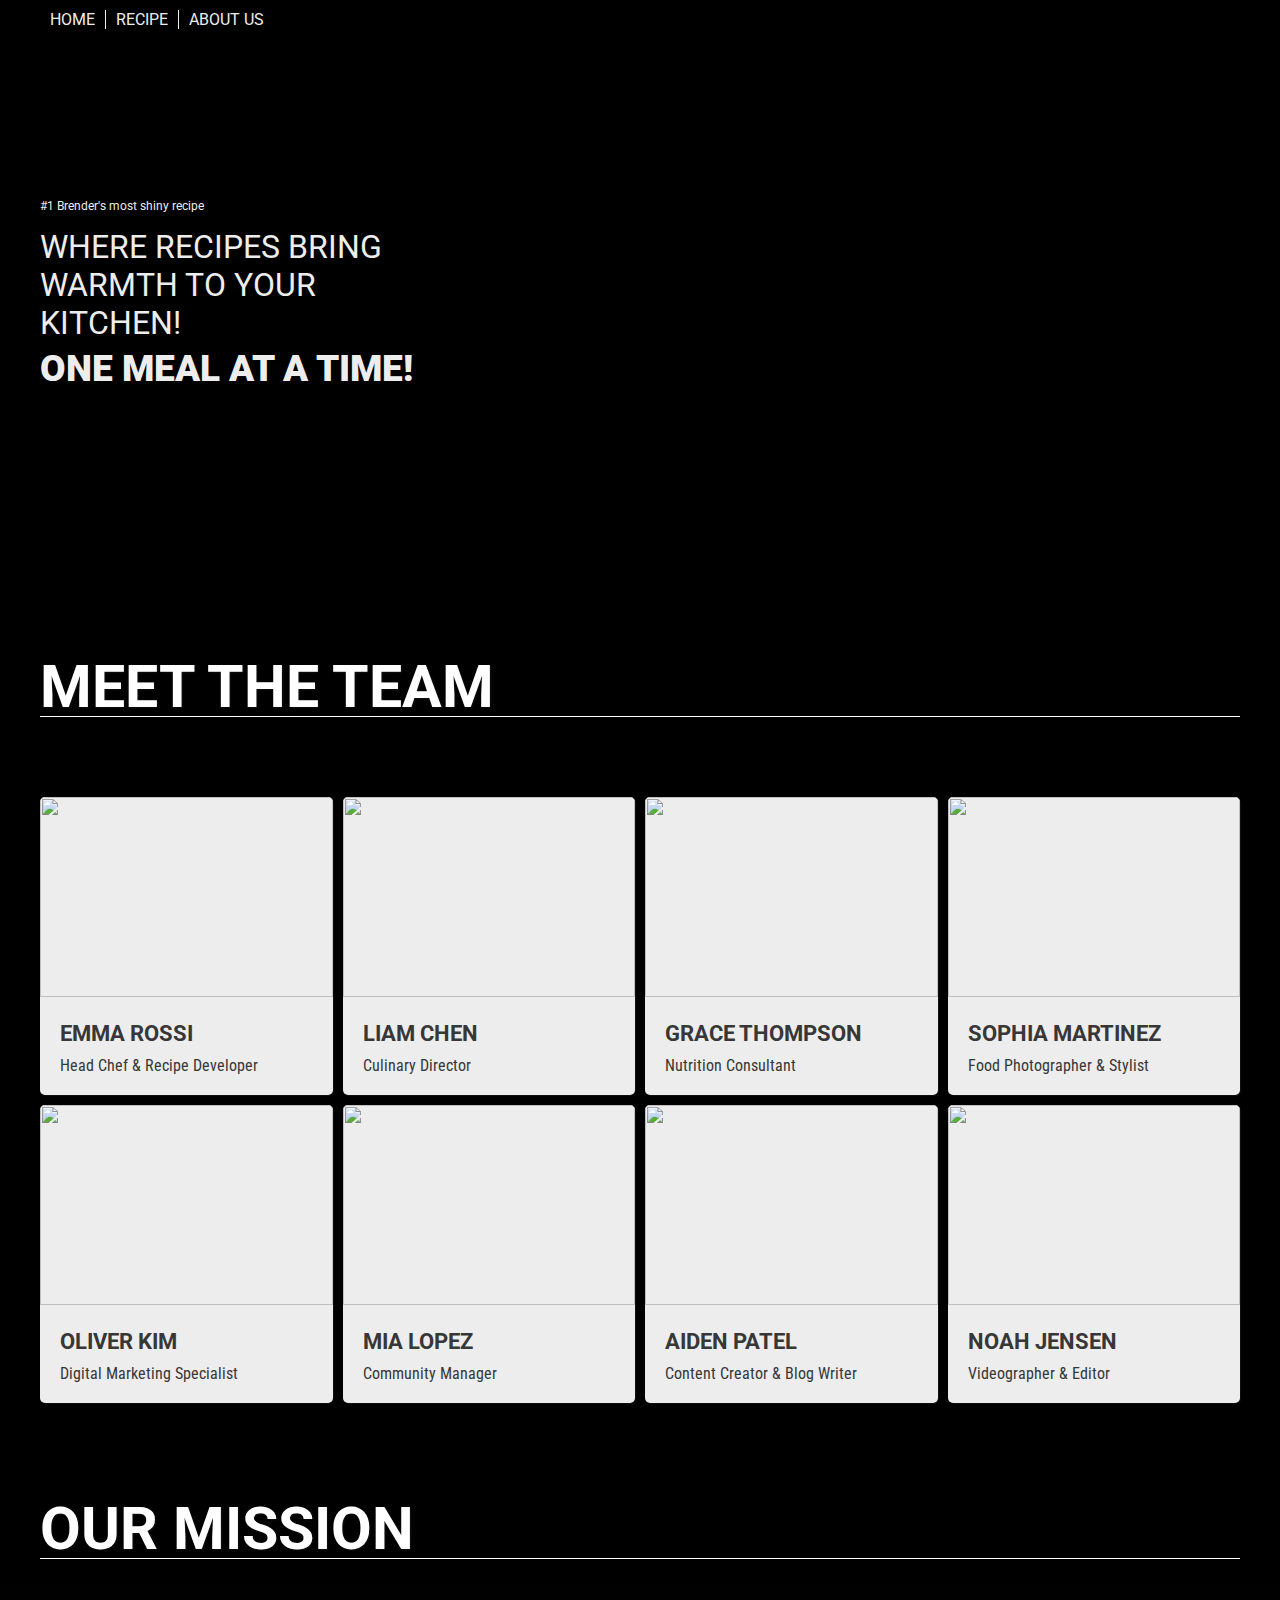
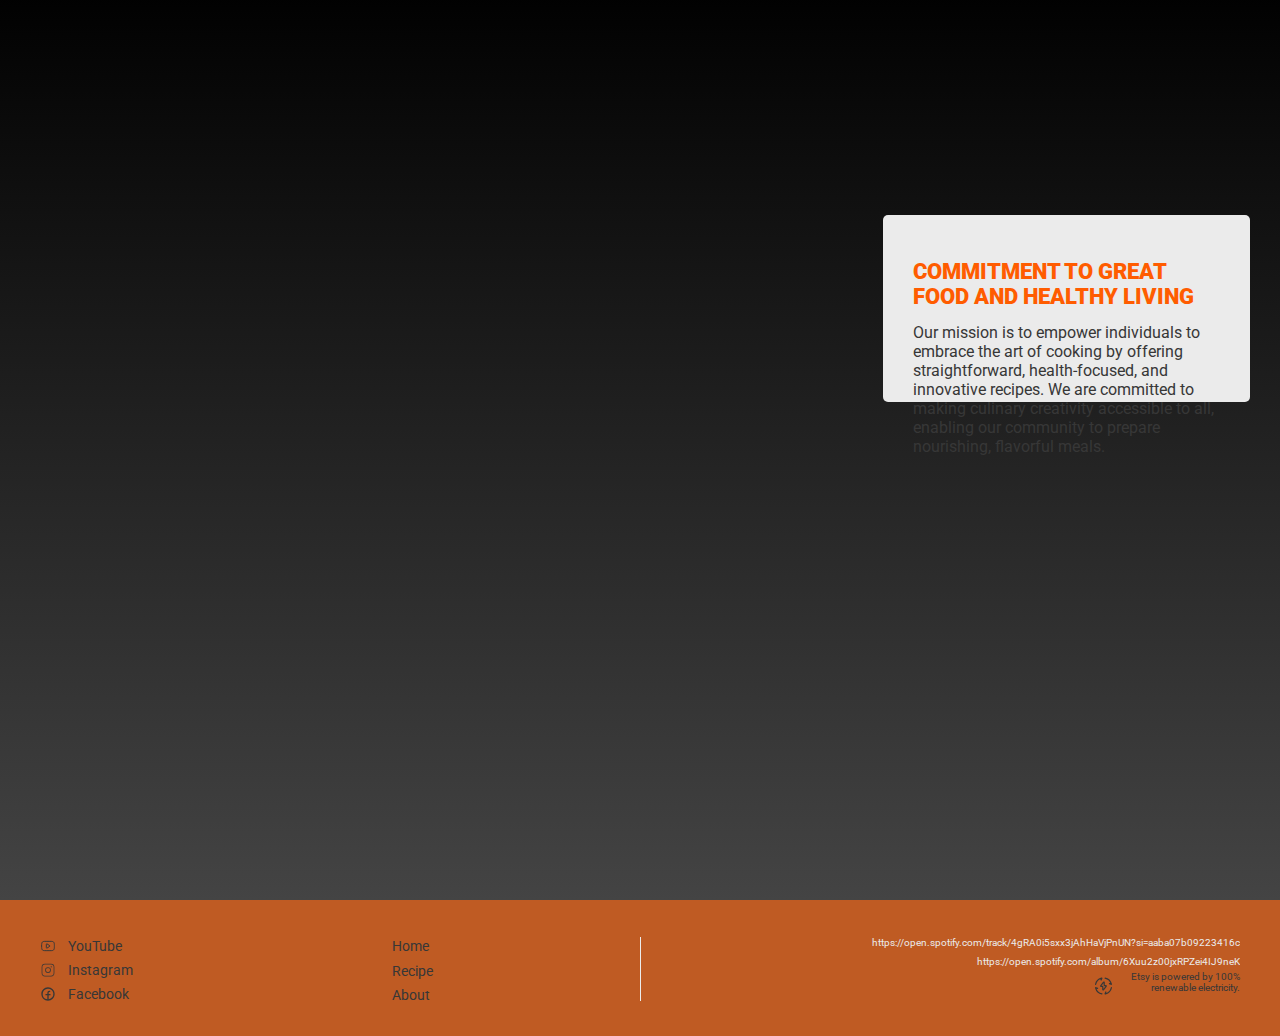
==== about.html @ 4f70f268 "about us recipe - creation and edit" ====
<!DOCTYPE html>
<html lang="en">
<head>
    <meta charset="UTF-8">
    <meta name="viewport" content="width=device-width, initial-scale=1.0">
    <title>Recipe Webpage</title>
    <link rel="stylesheet" href="css/style.css">
    <link rel="stylesheet" href="https://cdnjs.cloudflare.com/ajax/libs/font-awesome/6.6.0/css/all.min.css">
</head>
<body>
    <div class="container">
        
        <nav class="navigation">
            <div class="menu-container">
                <ul>
                    <li>
                        <a href="index.html">Home</a>
                    </li>
                    <li>
                        <a href="recipe.html">Recipe</a>
                    </li>
                    <li>
                        <a href="#">About us</a>
                    </li>
                </ul>
            </div>
        </nav>

        <section class="hero">
            <div class="hero-container">
                <div class="hero-text">
                    <p class="hero-text-smallest">#1 Brender's most shiny recipe</p>
                    <p class="hero-text-medium">Where recipes bring warmth to your kitchen!</p>
                    <p class="hero-text-large">One meal at a time!</p>
                </div>
            </div>
        </section>

        <section class="meet_the_team">
            <div class="meet_the_team_headline">
                <h3>Meet the team</h3>
            </div>

            <div class="meet_the_team_content">
                <div class="meet_the_team_content_block">
                  <div class="meet_the_team_content_block_image">
                    <img src="https://picsum.photos/300/175" alt="">
                  </div>
                  <div class="meet_the_team_content_block_text">
                    <div class="meet_the_team_content_block_text_top">
                        <h4>Emma Rossi</h4>
                        <p>Head Chef & Recipe Developer</p>
                    </div>
                  </div>
                </div>
                <div class="meet_the_team_content_block">
                    <div class="meet_the_team_content_block_image">
                      <img src="https://picsum.photos/300/175" alt="">
                    </div>
                    <div class="meet_the_team_content_block_text">
                      <div class="meet_the_team_content_block_text_top">
                          <h4>Liam Chen</h4>
                          <p>Culinary Director</p>
                      </div>
                    </div>
                </div>
                <div class="meet_the_team_content_block">
                    <div class="meet_the_team_content_block_image">
                      <img src="https://picsum.photos/300/175" alt="">
                    </div>
                    <div class="meet_the_team_content_block_text">
                      <div class="meet_the_team_content_block_text_top">
                          <h4>Grace Thompson</h4>
                          <p>Nutrition Consultant</p>
                      </div>
                    </div>
                </div>
                <div class="meet_the_team_content_block">
                    <div class="meet_the_team_content_block_image">
                      <img src="https://picsum.photos/300/175" alt="">
                    </div>
                    <div class="meet_the_team_content_block_text">
                      <div class="meet_the_team_content_block_text_top">
                          <h4>Sophia Martinez</h4>
                          <p>Food Photographer & Stylist</p>
                      </div>
                    </div>
                </div>
                <div class="meet_the_team_content_block">
                    <div class="meet_the_team_content_block_image">
                      <img src="https://picsum.photos/300/175" alt="">
                    </div>
                    <div class="meet_the_team_content_block_text">
                      <div class="meet_the_team_content_block_text_top">
                          <h4>Oliver Kim</h4>
                          <p>Digital Marketing Specialist</p>
                      </div>
                    </div>
                </div>
                <div class="meet_the_team_content_block">
                    <div class="meet_the_team_content_block_image">
                      <img src="https://picsum.photos/300/175" alt="">
                    </div>
                    <div class="meet_the_team_content_block_text">
                      <div classMia Lopez="meet_the_team_content_block_text_top">
                          <h4>Mia Lopez</h4>
                          <p>Community Manager</p>
                      </div>
                    </div>
                </div>
                <div class="meet_the_team_content_block">
                    <div class="meet_the_team_content_block_image">
                      <img src="https://picsum.photos/300/175" alt="">
                    </div>
                    <div class="meet_the_team_content_block_text">
                      <div class="meet_the_team_content_block_text_top">
                          <h4>Aiden Patel</h4>
                          <p>Content Creator & Blog Writer</p>
                      </div>
                    </div>
                </div>
                <div class="meet_the_team_content_block">
                    <div class="meet_the_team_content_block_image">
                      <img src="https://picsum.photos/300/175" alt="">
                    </div>
                    <div class="meet_the_team_content_block_text">
                      <div class="meet_the_team_content_block_text_top">
                          <h4>Noah Jensen</h4>
                          <p>Videographer & Editor</p>
                      </div>
                    </div>
                </div>
            </div>
        </section>

        <section class="Categories">
            <div class="category_selection_headline">
                <h3>Our mission</h3>
            </div>      
                    
        </section>

        <section class="content_image">
            <div class="content_image_content">
                <div class="content_image_content_block">
                    <div class="content_image_content_block_text">
                        <p class="content_image-text-large">Commitment to Great Food and Healthy Living</p>
                        <p class="content_image-text-smallest">Our mission is to empower individuals to embrace the art of cooking by offering straightforward, health-focused, and innovative recipes. We are committed to making culinary creativity accessible to all, enabling our community to prepare nourishing, flavorful meals.</p>
                    </div>
                </div>
            </div>
        </section> 

        <section class="our_values">
            

        </section>

        <selection class="bottom_area">
            <div class="bottom_area_container">
                <div class="bottom_area_container_block">
                    <div class="bottom_area_container_block_left_area">
                        <div class="bottom_area_container_block_left_area_media">
                            <div class="bottom_area_container_block_left_area_media_block">
                                <div class="bottom_area_container_block_left_area_media_block_icon">
                                    <span class="proicons--youtube"></span>
                                </div>
                                <div class="bottom_area_container_block_left_area_media_block_text">
                                    <p>YouTube</p>
                                </div>
                            </div>
                            <div class="bottom_area_container_block_left_area_media_block">
                                <div class="bottom_area_container_block_left_area_media_block_icon">
                                    <span class="ph--instagram-logo-light"></span>
                                </div>
                                <div class="bottom_area_container_block_left_area_media_block_text">
                                    <p>Instagram</p>
                                </div>
                            </div>
                            <div class="bottom_area_container_block_left_area_media_block">
                                <div class="bottom_area_container_block_left_area_media_block_icon">
                                    <span class="mingcute--facebook-line"></span>
                                </div>
                                <div class="bottom_area_container_block_left_area_media_block_text">
                                    <p>Facebook</p>
                                </div>
                            </div>
                        </div>
                        <div class="bottom_area_container_block_left_area_menu">
                            <div class="bottom_area_container_block_left_area_menu_block">
                                <div class="bottom_area_container_block_left_area_menu_block_text">
                                    <p>Home</p>
                                </div>
                            </div>
                            <div class="bottom_area_container_block_left_area_menu_block">
                                <div class="bottom_area_container_block_left_area_menu_block_text">
                                    <p>Recipe</p>
                                </div>
                            </div>
                            <div class="bottom_area_container_block_left_area_menu_block">
                                <div class="bottom_area_container_block_left_area_menu_block_text">
                                    <p>About</p>
                                </div>
                            </div>
                        </div>
                    </div>
                    <div class="bottom_area_container_block_right_area">
                        <div class="bottom_area_container_block_right_area_top">
                            <p>https://open.spotify.com/track/4gRA0i5sxx3jAhHaVjPnUN?si=aaba07b09223416c</p>
                            <p>https://open.spotify.com/album/6Xuu2z00jxRPZei4IJ9neK</p>
                        </div>
                        <div class="bottom_area_container_block_right_area_bottom">
                            <div class="bottom_area_container_block_right_area_bottom_text">
                                <span class="hugeicons--renewable-energy"></span>
                                <p>Etsy is powered by 100% renewable electricity.</p>
                            </div>
                        </div>
                    </div>
                </div>
            </div>
        </selection>

    </div>
</body>
</html>
---- css/style.css ----
@import url('https://fonts.googleapis.com/css2?family=Roboto:ital,wght@0,100;0,300;0,400;0,500;0,700;0,900;1,100;1,300;1,400;1,500;1,700;1,900&display=swap');
@import url('https://fonts.googleapis.com/css2?family=Roboto+Condensed:ital,wght@0,100..900;1,100..900&display=swap');

:root {

   /* Dimensions */
   --width-full: 100%;
   --width-12col: 1200px;     

   /* Grid Settings */
   --grid-gap: 10px;

   --padding-default: 20px;

   /* Colors */
   --background-color-navigation: #00000088;
   --background-color-light: #ededed;
   --background-color-dark-bg: #111111;
   --primary-color: #bf5b23;
   --color-white: #ffffff;
   --color_dark: #373737;
   --color-light: #ebebeb;


   /* color swatch category */
   --category-seafood: #3E30E2;
   --category-chicken: #249C8E;
   --category-meats: #D09189;
   --category-veg: #298F3F;
   --category-dessert: #9374EB;
   --category-misc: #9A951E;
   --category-pasta: #BF5B23;
}

/* reset CSS */
* {
  margin:0;
  padding:0;
  box-sizing: border-box;
}

/** Global Styles*/
.category-seafood {
  color: var(--category-seafood);
}
.category-veg {
  color: var(--category-veg);
}

.category-pasta{
  color: var(--category-pasta);
}

.category-chicken {
  color: var(--category-chicken);
}

.category-misc {
  color: var(--category-misc);
}

.category-meats {
  color: var(--category-meats);
}

.category-dessert {
  color: var(--category-dessert);
}

body {
  background-color:var(--background-color-dark-bg);
  font-family: "Roboto", sans-serif;
}

.container {
  background: rgb(0,0,0);
  background: linear-gradient(180deg, rgba(0,0,0,1) 60%, rgba(78,78,78,1) 100%);
  width:var(--width-full);
  height:auto;
}

.navigation {
  background-color: var(--background-color-navigation);
  position:relative;
  z-index: 1000;
}

.menu-container {
  width:var(--width-12col);
  margin: 0 auto;
}

.menu-container ul {
  display:flex
}

.menu-container ul li {
  list-style-type: none;
  margin:10px 0 10px 0;
}

.menu-container ul li a {
  color:var(--background-color-light);
  text-decoration: none;
  text-transform: uppercase;
  border-right: 1px solid var(--background-color-light);
  padding: 0 10px 0 10px;
}

.menu-container ul li a:hover {
  color:var(--primary-color);
}

.menu-container ul li:last-child a {
  border-right: none;
}

.hero { /* Parent with 100% width*/
  background-image: url('https://picsum.photos/1920/800');
  width:var(--width-full);
  height:auto;
  min-height:600px;
  background-repeat: no-repeat;
  background-size: cover;
  background-position: center center;
  margin-top:-40px;
  color:var(--background-color-light);
} 

.hero-container {/* child to follow to 12 column */
  display:grid;
  grid-template-columns: repeat(12, 1fr);
  grid-template-rows: auto auto auto;
  width:var(--width-12col);
  gap:var(--grid-gap);
  margin: 0 auto;
} 

.hero-text {
  grid-column: 1 / span 4;
  margin-top:200px;
  grid-row: 1;
}

.hero-text-smallest {
  font-size: 12px;
}

.hero-text-medium {
  font-size: 32px;
  text-transform: uppercase;
  margin-top:15px;
}

.hero-text-large {
  font-size: 37px;
  text-transform: uppercase;
  font-weight: 900;
  margin-top:5px;
  margin-bottom:15px
}

.hero-search {
  grid-column: 2 / span 3;
  margin-top:60px;
  grid-row: 2;
}

.search-input {
  background-color: transparent;
  -webkit-appearance: none;
  outline:none;
  border: 1px solid var(--background-color-light);
  border-radius: 5px;
  padding: 10px 20px 10px 40px;
  color:var(--background-color-light)
}

.search-input::placeholder {
  color:var(--background-color-light);
}

/* Working now, copy this */
.todays_recipe {  
  height: fit-content;
  width:var(--width-full);
  display:grid;
  grid-template-columns: 1fr;
  grid-template-rows: 130px auto;
  gap:var(--grid-gap);
  margin-top: 58px;
}  /* end copy */


.todays_recipes_content_block_image img {
  height: 200px;
  width:100%;
  background-size: cover ;
  background-position: center;
  border-radius: 5px 5px 0 0;
}

.todays_recipes_headline {
  color:var(--color-white);
  height:60px;
  border-bottom: 1px solid var(--color-white);
  text-transform: uppercase;
  font-weight:700;
  margin-top:70px;
  display:flex;
  align-items: center;
  justify-self: flex-start;
  margin: 0 auto;
  width:var(--width-12col);
  font-size: 50px;
  text-shadow: 1px 1px 3px var(--background-color-dark-bg);
}

.todays_recipes_content {
    display:grid;
    grid-template-columns: repeat(4, 1fr);
    gap:var(--grid-gap);
    box-sizing: border-box;
    width:var(--width-12col);
    margin: 0 auto;
}

.todays_recipes_content_block {
    background-color: var(--background-color-light);
    border-radius: 5px;
    box-shadow: 1px 1px 1px var(--background-color-dark-bg);
}

.todays_recipes_content_block_text {
    padding: 20px;
    color:var(--color_dark);
    display:flex;
    flex-direction: column;
    justify-content: space-between;
    flex: 1;
}

.todays_recipes_content_block_text h4 {
    text-transform: uppercase;
    font-size:22px;
    font-weight: 700;
    margin: 0 0 10px 0;
}

.todays_recipes_content_block_text p {
    font-size: 16px;
    font-family: 'Roboto Condensed', sans-serif;
}

.todays_recipes_content_block_bottom_area {
    display: flex;
    justify-content: space-between;
    margin: 20px 0 0 0;
}

.todays_recipes_content_block_bottom_area_left {
    display: flex;
    flex-direction: column;
    justify-content: space-between;
    padding: 0 0 0 10px;
    border-left: 1px solid var(--category-seafood);
    text-transform: uppercase;
}

div[data-category="seafood"] {
  border-left: 1px solid var(--category-seafood);
}

p[data-category="seafood"] {
  color: var(--category-seafood);
}

div[data-category="chicken"] {
  border-left: 1px solid var(--category-chicken);
}

p[data-category="chicken"] {
  color: var(--category-chicken);
}

#cat-test::after {
  content: attr(data-category);
}

div[data-category="dessert"] {
  border-left: 1px solid var(--category-dessert);
}

p[data-category="dessert"] {
  color: var(--category-dessert);
}

div[data-category="meats"] {
  border-left: 1px solid var(--category-meats);
}

p[data-category="meats"] {
  color: var(--category-meats);
}

#chicken-icon {
  color: var(--category-chicken);
}

/*.category-color {
color: var(--category-seafood);*/

/* refactor later end*/

.todays_recipes_content_block_bottom_area_right {}

.todays_recipes_content_block_bottom_area_right button {
    background-color: var(--color_dark);
    border: 1px solid var(--background-color-light);
    padding: 8px 16px;
    border-radius: 5px;
    font-size: 12px;
    font-weight: 700;
    cursor: pointer;
}

.todays_recipes_content_block_bottom_area_right button a {
    color: var(--background-color-light);
    text-decoration: none;
    text-transform: uppercase;
    font-size: 12px;
}

.category_selection_headline {
  color:var(--color-white);
  height:60px;
  border-bottom: 1px solid var(--color-white);
  text-transform: uppercase;
  font-weight:700;
  display:flex;
  align-items: center;
  justify-self: flex-start;
  margin: 0 auto;
  margin-top:96px;
  width:var(--width-12col);
  font-size: 50px;
  text-shadow: 1px 1px 2px var(--background-color-dark-bg);
}


.category_selection_content {
  background-color: var(--background-color-light);
  width: var(--width-12col);
  height: 90px;
  display:flex;
  flex-direction: row;
  padding:15px 30px;
  margin: 0 auto;
  border-radius: 5px;
  margin-top: 26px;
  margin-bottom: 168px;
  justify-content: space-around;
}

.category_selection_content_block {
  width:50px;
  height: 61;
  margin: -10px 10px;
  padding: 0 5px;
  display: flex;
  flex-direction: column;
  align-items: center;
  justify-content: space-evenly;
  text-align: center;
  transform: scale(0.7);
}

.category_selection_content_block_icon {
  width: 37px;
  height: 37px;
  justify-content: center;
  align-content: center;
}

.category_selection_content_block_text {
  font-size: 5px;
  text-transform: uppercase;
  font-family: 'Roboto';
  font-weight: 500;
  vertical-align: center;
}

.ph--leaf-light {
  display: inline-block;
  width: 3em;
  height: 3em;
  --svg: url("data:image/svg+xml,%3Csvg xmlns='http://www.w3.org/2000/svg' viewBox='0 0 256 256'%3E%3Cpath fill='%23000' d='M221.45 40.19a6 6 0 0 0-5.64-5.64C140.43 30.11 80.14 52.71 54.53 95c-17.44 28.79-16.76 62.8 1.79 96.2l-20.56 20.56a6 6 0 1 0 8.48 8.48l20.56-20.56c17.27 9.59 34.7 14.41 51.49 14.41A85.4 85.4 0 0 0 161 201.47c42.29-25.61 64.88-85.9 60.45-161.28m-66.66 151c-24.08 14.58-52.64 14.37-81.13-.39l90.59-90.59a6 6 0 0 0-8.48-8.48l-90.59 90.61c-14.76-28.49-15-57-.39-81.13c22.68-37.43 76.63-57.8 145-54.95c2.8 68.32-17.57 122.28-55 144.95Z'/%3E%3C/svg%3E");
  background-color: currentColor;
  -webkit-mask-image: var(--svg);
  mask-image: var(--svg);
  -webkit-mask-repeat: no-repeat;
  mask-repeat: no-repeat;
  -webkit-mask-size: 100% 100%;
  mask-size: 100% 100%;
  color: var(--category-veg);
}

.ph--fish-simple-light {
  display: inline-block;
  width: 3em;
  height: 3em;
  --svg: url("data:image/svg+xml,%3Csvg xmlns='http://www.w3.org/2000/svg' viewBox='0 0 256 256'%3E%3Cpath fill='%23000' d='M166 76a10 10 0 1 1-10-10a10 10 0 0 1 10 10m42.38 77.9c-14.79 20.44-36.84 34.22-65.53 41c-20.5 4.81-44.58 6-72 3.68q2.43 19 7.07 40.15a6 6 0 0 1-4.58 7.15a6.3 6.3 0 0 1-1.29.14a6 6 0 0 1-5.85-4.72q-5.07-23.13-7.57-44q-20.8-2.51-43.94-7.57a6 6 0 1 1 2.6-11.73q21.14 4.63 40.12 7.07c-2.35-27.36-1.13-51.41 3.69-71.9c6.74-28.68 20.51-50.73 40.9-65.53c47.55-34.44 116.31-18 120-15.81a5.93 5.93 0 0 1 2.11 2.11c2.23 3.69 18.7 72.39-15.74 119.97Zm-17.94 2.69a110.06 110.06 0 0 1-91-91c-25.13 24.7-35.12 65.24-29.87 120.89c55.62 5.23 96.15-4.75 120.86-29.88Zm23.62-114.66c-12.78-2.84-65.42-12.17-103.69 14.52a97.92 97.92 0 0 0 89.16 89.17c26.68-38.25 17.36-90.9 14.53-103.69'/%3E%3C/svg%3E");
  background-color: currentColor;
  -webkit-mask-image: var(--svg);
  mask-image: var(--svg);
  -webkit-mask-repeat: no-repeat;
  mask-repeat: no-repeat;
  -webkit-mask-size: 100% 100%;
  mask-size: 100% 100%;
  color: var(--category-seafood);
}


.streamline--chicken-grilled-stream {
  display: inline-block;
  width: 3em;
  height: 3em;
  --svg: url("data:image/svg+xml,%3Csvg xmlns='http://www.w3.org/2000/svg' viewBox='0 0 14 14'%3E%3Cg fill='none' stroke='%23000' stroke-linecap='round'%3E%3Cpath stroke-linejoin='round' d='M2.243 2.246v1.562m4.563-1.562v1.562M4.525 1.083v1.562'/%3E%3Cpath d='M11.509 4.602a.955.955 0 1 0 1.91 0a.955.955 0 1 0-1.91 0'/%3E%3Cpath stroke-linejoin='round' d='m10.841 8.677l.212.093c1.48.7 1.889 1.606 1.889 2.85v.298a1 1 0 0 1-1 1H1.64c-.327 0-.634-.161-.76-.463c-.277-.669-.599-2.013.238-3.685c1.21-2.416 4.187-2.947 6.094-1.947l.09.046'/%3E%3Cpath d='M10.158 10.006c.928-1.018.976-2.485.108-3.275s-2.323-.605-3.25.413c-.843.925-.96 2.219-.325 3.04q.096.127.217.235'/%3E%3Cpath stroke-linejoin='round' d='M11.806 5.296L10.32 6.781'/%3E%3C/g%3E%3C/svg%3E");
  background-color: currentColor;
  -webkit-mask-image: var(--svg);
  mask-image: var(--svg);
  -webkit-mask-repeat: no-repeat;
  mask-repeat: no-repeat;
  -webkit-mask-size: 100% 100%;
  mask-size: 100% 100%;
  color: var(--category-chicken);
}

.hugeicons--taco-01 {
  display: inline-block;
  width: 3em;
  height: 3em;
  --svg: url("data:image/svg+xml,%3Csvg xmlns='http://www.w3.org/2000/svg' viewBox='0 0 24 24'%3E%3Cg fill='none' stroke='%23000' stroke-linecap='round' stroke-linejoin='round' stroke-width='1.5' color='%23000'%3E%3Cpath d='M12 9c-4.32 0-8.01 2.937-9.466 7.072c-.528 1.498-.791 2.246-.185 3.087C2.954 20 3.943 20 5.92 20h12.16c1.978 0 2.967 0 3.572-.841c.606-.841.343-1.59-.184-3.087C20.01 11.937 16.32 9 12 9'/%3E%3Cpath d='M21.33 15a3.24 3.24 0 0 0-.24-4.222a3.3 3.3 0 0 1-.898-1.975c-.148-1.677-1.566-3.016-3.344-3.144l-.204-.015a4 4 0 0 1-2.153-.812c-1.445-1.11-3.537-1.11-4.981 0a4 4 0 0 1-2.154.812l-.204.015c-1.778.128-3.196 1.467-3.344 3.144a3.3 3.3 0 0 1-.898 1.975A3.24 3.24 0 0 0 2.67 15m13.338-1h-.01m-2.99 2h-.01m5.01 1h-.01'/%3E%3C/g%3E%3C/svg%3E");
  background-color: currentColor;
  -webkit-mask-image: var(--svg);
  mask-image: var(--svg);
  -webkit-mask-repeat: no-repeat;
  mask-repeat: no-repeat;
  -webkit-mask-size: 100% 100%;
  mask-size: 100% 100%;
  color: var(--category-misc);
}

.carbon--noodle-bowl {
  display: inline-block;
  width: 3em;
  height: 3em;
  --svg: url("data:image/svg+xml,%3Csvg xmlns='http://www.w3.org/2000/svg' viewBox='0 0 32 32'%3E%3Cpath fill='%23000' d='m11.414 15l-8-8L2 8.414L8.586 15H2v1a14 14 0 0 0 28 0v-1ZM16 28A12.017 12.017 0 0 1 4.042 17h23.917A12.017 12.017 0 0 1 16 28'/%3E%3Cpath fill='%23000' d='M22 8a5 5 0 0 0-1.57.255A8.02 8.02 0 0 0 14 5a7.94 7.94 0 0 0-4.906 1.68L4.414 2L3 3.414l6.05 6.05l.707-.707A5.96 5.96 0 0 1 14 7a6.02 6.02 0 0 1 4.688 2.264a5 5 0 0 0-.59.61A2.99 2.99 0 0 1 15.754 11H12v2h3.754a4.98 4.98 0 0 0 3.904-1.874A3 3 0 0 1 25 13h2a5.006 5.006 0 0 0-5-5'/%3E%3C/svg%3E");
  background-color: currentColor;
  -webkit-mask-image: var(--svg);
  mask-image: var(--svg);
  -webkit-mask-repeat: no-repeat;
  mask-repeat: no-repeat;
  -webkit-mask-size: 100% 100%;
  mask-size: 100% 100%;
  color: var(--category-pasta);
}

.tabler--meat {
  display: inline-block;
  width: 3em;
  height: 3em;
  --svg: url("data:image/svg+xml,%3Csvg xmlns='http://www.w3.org/2000/svg' viewBox='0 0 24 24'%3E%3Cg fill='none' stroke='%23000' stroke-linecap='round' stroke-linejoin='round' stroke-width='2'%3E%3Cpath d='m13.62 8.382l1.966-1.967A2 2 0 1 1 19 5a2 2 0 1 1-1.413 3.414l-1.82 1.821m-9.863 8.361c2.733 2.734 5.9 4 7.07 2.829c1.172-1.172-.094-4.338-2.828-7.071c-2.733-2.734-5.9-4-7.07-2.829c-1.172 1.172.094 4.338 2.828 7.071M7.5 16l1 1'/%3E%3Cpath d='M12.975 21.425c3.905-3.906 4.855-9.288 2.121-12.021c-2.733-2.734-8.115-1.784-12.02 2.121'/%3E%3C/g%3E%3C/svg%3E");
  background-color: currentColor;
  -webkit-mask-image: var(--svg);
  mask-image: var(--svg);
  -webkit-mask-repeat: no-repeat;
  mask-repeat: no-repeat;
  -webkit-mask-size: 100% 100%;
  mask-size: 100% 100%;
  color: var(--category-meats);
}
.hugeicons--cupcake-02 {
  display: inline-block;
  width: 3em;
  height: 3em;
  --svg: url("data:image/svg+xml,%3Csvg xmlns='http://www.w3.org/2000/svg' viewBox='0 0 24 24'%3E%3Cg fill='none' stroke='%23000' stroke-linecap='round' stroke-linejoin='round' stroke-width='1.5' color='%23000'%3E%3Cpath d='M7.885 9.176A3.98 3.98 0 0 0 5 13m2.885-3.824c1.97-.563 6.142-.925 6.942-3.169M7.885 9.176C7.885 5 12 6 12 2c2.047 0 3.503 2.11 2.827 4.007m0 0c1.627-.14 2.717 1.731 1.858 3.071m0 0c-.274.427-.724.775-1.185 1.041m1.185-1.04C18.642 9.534 19 11.293 19 13'/%3E%3Cpath d='M16 14.949c0-2.599 4-2.599 4 0c0 1.362-.755 2.529-1.342 3.71c-.806 1.626-1.21 2.438-1.935 2.89S15.096 22 13.292 22h-2.584c-1.804 0-2.706 0-3.431-.451c-.725-.452-1.128-1.264-1.935-2.89C4.755 17.478 4 16.311 4 14.949c0-2.599 4-2.599 4 0c0-2.599 4-2.599 4 0c0-2.599 4-2.599 4 0'/%3E%3C/g%3E%3C/svg%3E");
  background-color: currentColor;
  -webkit-mask-image: var(--svg);
  mask-image: var(--svg);
  -webkit-mask-repeat: no-repeat;
  mask-repeat: no-repeat;
  -webkit-mask-size: 100% 100%;
  mask-size: 100% 100%;
  color: var(--category-dessert);
}

.content_image {
  background-image: url("https://picsum.photos/1920/800");
  display:grid;
  grid-template-columns: repeat(12, 1fr);
  grid-template-rows: auto auto auto;
  background-repeat: no-repeat;
  background-size: cover;
  background-position: center center;
  color:var(--background-color-light);
  gap:var(--grid-gap);
  margin-top: 70px;
  width:var(--width-full);
  height:auto;
  min-height:700px;
  margin:auto;
  clip-path: polygon(0 0, 100% 17%, 100% 100%, 0 100%);
}

.content_image_content{
  display:grid;
  position: inherit;
  width:var(--width-12col);
  margin: 0 auto;
  justify-content: end;
  align-content: center;
  grid-column-start:6;
  grid-row-start: 2;
}

.content_image_content_block {/* child to follow to 12 column */
  background-color: var(--color-light);
  border-radius: 5px;
  width:367px;
  height:187px;
  padding: 30px 30px;
} 

.content_image_content_block_text {
  align-items: space-between;
}

.content_image-text-medium {
  font-size: 16px;
  font-family: 'Roboto';
  font-weight: 500;
  margin-bottom: 14px;
  color:var(--color_dark);
  border-left:  2.5px solid var(--primary-color);
  justify-content: space-between;
  padding: 0 0 0 10px;
}

.content_image-text-large {
  font-size: 22px;
  font-family: 'Roboto';
  text-transform: uppercase;
  color: #ff5c00;
  font-weight: 900;
  margin: 14px 0;
}

.content_image-text-smallest {
  font-size: 16px;
  font-family: 'Roboto';
  font-weight: normal;
  margin-top: 14px;
  color: var(--color_dark);
}


.content_area_headline {
  color:var(--color-white);
  height:60px;
  border-bottom: 1px solid var(--color-white);
  text-transform: uppercase;
  font-weight:700;
  display:flex;
  align-items: center;
  justify-self: flex-start;
  margin: 0 auto;
  margin-top:96px;
  width:var(--width-12col);
  font-size: 50px;
  text-shadow: 1px 1px 2px var(--background-color-dark-bg);
}

.content_area_container {
  width: var(--width-12col);
  height: 1140px;
  color: var(--background-color-light);
  margin-top: 28px;
  display:grid;
  gap:var(--grid-gap);
  box-sizing: border-box;
  margin: 0 auto;
}

.content_area_container_block {
  display: flex;
  flex-wrap: wrap;
  margin-top: 28px;
}

.content_area_container_block_left_area {
  background-color: var(--color-light);
  width:50%;
  height:380px;
  padding: 30px 30px;
}

.content_image_content_block_left_area_text {
  width: 281px;
  height: 127px;
  margin: 49px 18px 45px 93px;
}

.content_image_content_block_left_area_button {
  background-color: var(--background-color-dark-bg);
  width: 179px;
  height: 40px;
  border-radius: 5px;
  font-size: 18px;
  font-weight: 100;
  cursor: pointer;
  display:grid;
  justify-content: center;
  align-content: center;
  margin: 45px 287px 89px 94px;
}

.content_image_content_block_left_area_button a {
  background-color: var(--background-color-dark-bg);
  color: var(--color-light);
  text-transform: uppercase;
  font-size: 18px;
  text-decoration: none;
}

.content_image_content_block_left_area_button button {
  background-color: transparent;
  border: none;
}

.content_area_container_block_right_area {
  background-color: var(--color-light);
  width:50%;
  height:380px;
}

.content_area_container_block_right_area img {
  width: 100%;
  height: 100%;
}

.bottom_area_container {
  width: var(--width-full);
  background-color: var(--primary-color);
  margin-top: 241px;
  height: 136px;
}

.bottom_area_container_block {
  width: var(--width-12col);
  color: var(--primary-color);
  display: flex;
  margin: 0 auto;
}

/* footer icons*/
.proicons--youtube {
  display: inline-block;
  width: 1em;
  height: 1em;
  --svg: url("data:image/svg+xml,%3Csvg xmlns='http://www.w3.org/2000/svg' viewBox='0 0 24 24'%3E%3Cg fill='none' stroke='%23000' stroke-linejoin='round' stroke-width='1.5'%3E%3Cpath stroke-linecap='round' d='M2.45 11.419c0-3.017.3-4.526 1.237-5.463s2.446-.937 5.463-.937h5.7c3.017 0 4.525 0 5.463.937s1.237 2.446 1.237 5.463v1.162c0 3.017-.3 4.526-1.237 5.463s-2.446.937-5.463.937h-5.7c-3.017 0-4.526 0-5.463-.937S2.45 15.598 2.45 12.581z'/%3E%3Cpath d='m14.686 11.491l-4.268-2.667a.6.6 0 0 0-.918.509v5.335a.6.6 0 0 0 .918.508l4.268-2.667a.6.6 0 0 0 0-1.018Z'/%3E%3C/g%3E%3C/svg%3E");
  background-color: currentColor;
  -webkit-mask-image: var(--svg);
  mask-image: var(--svg);
  -webkit-mask-repeat: no-repeat;
  mask-repeat: no-repeat;
  -webkit-mask-size: 100% 100%;
  mask-size: 100% 100%;
}

.ph--instagram-logo-light {
  display: inline-block;
  width: 1em;
  height: 1em;
  --svg: url("data:image/svg+xml,%3Csvg xmlns='http://www.w3.org/2000/svg' viewBox='0 0 256 256'%3E%3Cpath fill='%23000' d='M128 82a46 46 0 1 0 46 46a46.06 46.06 0 0 0-46-46m0 80a34 34 0 1 1 34-34a34 34 0 0 1-34 34m48-136H80a54.06 54.06 0 0 0-54 54v96a54.06 54.06 0 0 0 54 54h96a54.06 54.06 0 0 0 54-54V80a54.06 54.06 0 0 0-54-54m42 150a42 42 0 0 1-42 42H80a42 42 0 0 1-42-42V80a42 42 0 0 1 42-42h96a42 42 0 0 1 42 42ZM190 76a10 10 0 1 1-10-10a10 10 0 0 1 10 10'/%3E%3C/svg%3E");
  background-color: currentColor;
  -webkit-mask-image: var(--svg);
  mask-image: var(--svg);
  -webkit-mask-repeat: no-repeat;
  mask-repeat: no-repeat;
  -webkit-mask-size: 100% 100%;
  mask-size: 100% 100%;
}

.mingcute--facebook-line {
  display: inline-block;
  width: 1em;
  height: 1em;
  --svg: url("data:image/svg+xml,%3Csvg xmlns='http://www.w3.org/2000/svg' viewBox='0 0 24 24'%3E%3Cg fill='none' fill-rule='evenodd'%3E%3Cpath d='m12.593 23.258l-.011.002l-.071.035l-.02.004l-.014-.004l-.071-.035q-.016-.005-.024.005l-.004.01l-.017.428l.005.02l.01.013l.104.074l.015.004l.012-.004l.104-.074l.012-.016l.004-.017l-.017-.427q-.004-.016-.017-.018m.265-.113l-.013.002l-.185.093l-.01.01l-.003.011l.018.43l.005.012l.008.007l.201.093q.019.005.029-.008l.004-.014l-.034-.614q-.005-.018-.02-.022m-.715.002a.02.02 0 0 0-.027.006l-.006.014l-.034.614q.001.018.017.024l.015-.002l.201-.093l.01-.008l.004-.011l.017-.43l-.003-.012l-.01-.01z'/%3E%3Cpath fill='%23000' d='M4 12a8 8 0 1 1 9 7.938V14h2a1 1 0 1 0 0-2h-2v-2a1 1 0 0 1 1-1h.5a1 1 0 1 0 0-2H14a3 3 0 0 0-3 3v2H9a1 1 0 1 0 0 2h2v5.938A8 8 0 0 1 4 12m8 10c5.523 0 10-4.477 10-10S17.523 2 12 2S2 6.477 2 12s4.477 10 10 10'/%3E%3C/g%3E%3C/svg%3E");
  background-color: currentColor;
  -webkit-mask-image: var(--svg);
  mask-image: var(--svg);
  -webkit-mask-repeat: no-repeat;
  mask-repeat: no-repeat;
  -webkit-mask-size: 100% 100%;
  mask-size: 100% 100%;
}
/*footer icons - end*/

.bottom_area_container_block_left_area {
  width: 50%;
  display: flex;
  justify-content: flex-start;
  align-content: flex-start;
}

.bottom_area_container_block_left_area_media{
  width: 72px;
  height: 93px;
  background-color: var(--primary-color);
  display: flex;
  flex-direction: column;
  flex-wrap: wrap;
  margin-top: 38px;
  justify-content: flex-start;
}


.bottom_area_container_block_left_area_media_block {
  display: flex;
  flex-direction: row;
}

.bottom_area_container_block_left_area_media_block_icon {
  width: 24px;
  height: 24px;
  color: var(--color_dark);
  margin-right: 3.5px;
}

.bottom_area_container_block_left_area_media_block_text {
  font-size: 14px;
  color: var(--color_dark);
}

.bottom_area_container_block_left_area_menu {
  width: 51px;
  height: 65px;
  margin-left: 280px;
  background-color: var(--primary-color);
  display: flex;
  flex-direction: row;
  flex-wrap: wrap;
  margin-top: 38px;
  align-content: space-between;
  justify-items: space-between;
}

.bottom_area_container_block_left_area_menu_block {
  font-size: 14px;
  color: var(--color_dark);
}

.bottom_area_container_block_right_area {
  width: 50%;
  display: flex;
  flex-direction: row;
  flex-wrap: wrap;
  justify-content: flex-end;
  align-content: flex-end;
  align-content: space-between;
  margin-top: 37px;
  margin-bottom: 30px;
  border-left: 1px solid var(--color-light);
}

.bottom_area_container_block_right_area_top {
  height: 30px;
  width: 460px;
  font-size: 10px;
  color: var(--color-light);
  display: flex;
  flex-direction: row;
  flex-wrap: wrap;
  justify-content: flex-end;
  background-color: var(--primary-color);
  white-space: nowrap;
  overflow: hidden;
  text-overflow: ellipsis;
  align-content: space-between;
}

.bottom_area_container_block_right_area_bottom {
  height: 24px;
  width: 146px;
  display: flex;
  flex-direction: row;
  flex-wrap: wrap;
  justify-content: flex-end;
  align-content: flex-end;
  background-color: var(--primary-color);
}

.bottom_area_container_block_right_area_bottom_text {
  font-size: 10px;
  color: var(--color_dark);
  display: flex;
  flex-direction: row;
  justify-content: flex-end;
  align-content: flex-end;
  text-align: right;
}

.hugeicons--renewable-energy {
  display: inline-block;
  width: 3em;
  height: 3em;
  --svg: url("data:image/svg+xml,%3Csvg xmlns='http://www.w3.org/2000/svg' viewBox='0 0 24 24'%3E%3Cpath fill='none' stroke='%23000' stroke-linecap='round' stroke-linejoin='round' stroke-width='1.5' d='M2 10c.78-3.816 3.67-6.87 7.406-7.91c.314-.087.47-.131.555-.038c.085.094.022.248-.102.558L9 4.5M14 2c3.816.78 6.87 3.67 7.91 7.406c.087.314.131.47.038.555c-.094.085-.248.022-.558-.102L19.5 9m2.5 5c-.78 3.816-3.67 6.87-7.406 7.91c-.314.087-.47.131-.555.038c-.085-.094-.022-.248.102-.558L15 19.5M10 22c-3.816-.78-6.87-3.67-7.91-7.406c-.087-.314-.131-.47-.038-.555c.094-.085.248-.022.558.102L4.5 15m4.113-3.335l3.499-4.492c.274-.351.787-.132.787.336v3.476c0 .28.2.508.449.508h1.702c.386 0 .592.514.337.842l-3.499 4.492c-.274.351-.787.132-.787-.336v-3.476c0-.28-.2-.508-.449-.508H8.95c-.386 0-.593-.514-.337-.842' color='%23000'/%3E%3C/svg%3E");
  background-color: currentColor;
  -webkit-mask-image: var(--svg);
  mask-image: var(--svg);
  -webkit-mask-repeat: no-repeat;
  mask-repeat: no-repeat;
  -webkit-mask-size: 100% 100%;
  mask-size: 100% 100%;
}




/* Recipe_page */
.color-primary {
  color:var(--primary-color);
}

.recipe_details {
  display:grid;
  grid-template-columns: repeat(12, 1fr);
  grid-template-rows: auto;
  gap:var(--grid-gap);
  width:var(--width-12col);
  margin: 0 auto;
  padding:100px 0 0 0;
}

.recipe_details_left {
  grid-column: 1 / span 6;
}


.recipe-hero-container {/* child to follow to 12 column */
  display:grid;
  grid-template-columns: repeat(12, 1fr);
  grid-template-rows: auto auto auto;
  width:var(--width-12col);
  gap:var(--grid-gap);
  margin: 0 auto;
} 

.recipe-hero-text {
  grid-column: 1 / span 4;
  margin-top:0px;
  grid-row: 1;
  color: var(--background-color-light);
}

.recipe-hero-text-smallest {
  font-size: 12px;
}

.recipe-hero-text-medium {
  font-size: 32px;
  text-transform: uppercase;
  margin-top:15px;
}

.recipe-hero-text-large {
  font-size: 37px;
  text-transform: uppercase;
  font-weight: 900;
  margin-top:5px;
  margin-bottom:15px
}


/* START HERE */
/* PART I - Three icon+info */
.recipe_details_ingredient_block_info_three {
  display: grid;
  grid-template-columns: repeat(3, 1fr);
  gap: var(--grid-gap);
  margin: 30px 0 0 0;
  color: var(--background-color-light);
}

.recipe_details_ingredient_block_info_three_item {
  display: flex;
  padding: 10px 0;
}

.recipe_details_ingredient_block_info_three_item i {
  color: var(--primary-color);
  padding:  0 10px 0 0;
}
/* Part I End */



/* PART II - input field ingredients start */
.recipe_details_ingredients {
  margin: 0 0 30px 0;
  color: var(--background-color-light);
  padding: 20px 20px 5px 20px;
  background: rgb(217,217,217);
  background: linear-gradient(90deg, rgba(217,217,217,0.15) 0%, rgba(217,217,217,0.15) 63%, rgba(217,217,217,0) 100%);
}

.recipe_details_ingredients h4 {
  font-size: 24px;
  margin: 0 0 20px 0;
}

.recipe_details_ingredient_block_checkboxes {
  display: flex;
  flex-wrap: wrap;
  margin: 0 0 20px 0;
}

.recipe_details_ingredients label {
  width: 45%;
  display: flex;
  margin: 10px 10px 10px 0;
  font-size: 16px;
  align-items: center;
}

.recipe_details_ingredients input[type="checkbox"] {
  appearance: none;
  width: 25px;
  height: 25px;
  border-radius: 50%;/*=12.5 exact number**/
  border: 2px solid var(--background-color-light);
  margin-right: 10px;
  cursor: pointer;
  position: relative;
}

.recipe_details_ingredients input[type="checkbox"]:checked {
  background-color: var(--primary-color);
  border: none;
}

.recipe_details_ingredients input[type="checkbox"]:checked::after {
  content: '';
  display: block;
  width: 5px;
  height: 10px;
  border: solid var(--background-color-light);
  border-width: 0 2px 2px 0;
  transform: translate(-50%, -50%) rotate(45deg);
  position: absolute;
  top: 45%;
  left: 50%;
}
/* input field ingredients end - PART II end */



/* PART III - buttons after input fields */
.recipe_details_ingredient_block_buttons {
  display: flex;
  margin: 30px 0 0 0;
}

.recipe_details_ingredient_block_buttons button {
  background-color: transparent;
  border: 1px solid var(--background-color-light);
  border-radius: 5px;
  padding: 10px 20px;
  font-size: 12px;
  text-transform: uppercase;
  margin: 0 10px 0 0;
}

.recipe_details_ingredient_block_buttons button a {
  text-decoration: none;
  color: var(--background-color-light);
}

.recipe_details_ingredient_block_buttons button:hover a {
  text-decoration: none;
  color: var(--primary-color);
}

.recipe_details_ingredient_block_buttons button i {
  color: var(--background-color-light);
}

.recipe_details_ingredient_block_buttons button:hover i {
  color: var(--primary-color);
}
/* PART III END */



/* Right side top */
.recipe_details_right {
  grid-column: 7 / span 6;
  height: fit-content;
  display: flex;
  justify-content: center;
  align-items: center;
}

.recipe_details_right_image {
 
  height: 100%;
  background-repeat: no-repeat;
  background-size: cover;
  background-position: center center;
} 

.recipe_details_right_image img {
  width:100%;
  height: 100%;
  max-width: fit-content;
  max-height: 500px;

}

/* filler to fake rest of page */

.recipe_instruction_one {
  width: var(--width-full);
  background-color: none;
  justify-content: center;
  display: flex;
  flex-direction: column;
  margin-top: 77px;
}

.recipe_instruction_one h3 {
  color:var(--color-white);
  height:60px;
  width:var(--width-12col);
  text-transform: uppercase;
  font-weight:700;
  display:flex;
  align-items: center;
  justify-self: center;
  margin: 0 auto;
  font-size: 50px;
  text-shadow: 1px 1px 3px var(--background-color-dark-bg);
 }

.filler_block {
  height: 2000px;
  width: var(--width-12col);
  display: flex;
  flex-direction: row;
  flex-wrap: wrap;
  justify-content: space-around;
  justify-content: center;
  background-color: none;
 }
 
.filler_block_one {
  width: 50%;
  display: flex;
  flex-direction: column;
  justify-content: flex-start;
  background-color: none;
 }

.filler_block_one_text {
  font-size: 14px;
  width: 560px;
  height: 754px;
  color: var(--color-light);
  margin-top: 40px;
  justify-content: space-between;
 }

.instruction_list li {
  margin: 0 10px 20px 10px;
 }

.filler_block_two {
  width: 367px;
  display: flex;
  flex-direction: column;
  justify-content: flex-start;
  background-color: none;
 }

 .filler_block_two_text {
  font-size: 14px;
  width: 432px;
  height: 367px;
  color: var(--color-light);
  justify-content: space-between;
  margin-left: 25px;
 }

 .ingredients_list {
  margin: 0 10px 20px 0;
 }

 .meet_the_team {  
  height: fit-content;
  width:var(--width-full);
  display:grid;
  grid-template-columns: 1fr;
  grid-template-rows: 130px auto;
  gap:var(--grid-gap);
  margin-top: 58px;
} 


.meet_the_team_content_block_image img {
  height: 200px;
  width:100%;
  background-size: cover ;
  background-position: center;
  border-radius: 5px 5px 0 0;
}

.meet_the_team_headline {
  color:var(--color-white);
  height:60px;
  border-bottom: 1px solid var(--color-white);
  text-transform: uppercase;
  font-weight:700;
  margin-top:70px;
  display:flex;
  align-items: center;
  justify-self: flex-start;
  margin: 0 auto;
  width:var(--width-12col);
  font-size: 50px;
  text-shadow: 1px 1px 3px var(--background-color-dark-bg);
}

.meet_the_team_content {
    display:grid;
    grid-template-columns: repeat(4, 1fr);
    gap:var(--grid-gap);
    box-sizing: border-box;
    width:var(--width-12col);
    margin: 0 auto;
}

.meet_the_team_content_block {
    background-color: var(--background-color-light);
    border-radius: 5px;
    box-shadow: 1px 1px 1px var(--background-color-dark-bg);
}

.meet_the_team_content_block_text {
    padding: 20px;
    color:var(--color_dark);
    display:flex;
    flex-direction: column;
    justify-content: space-between;
    flex: 1;
}

.meet_the_team_content_block_text h4 {
    text-transform: uppercase;
    font-size:22px;
    font-weight: 700;
    margin: 0 0 10px 0;
}

.meet_the_team_content_block_text p {
    font-size: 16px;
    font-family: 'Roboto Condensed', sans-serif;
}

.meet_the_team_content_block_bottom_area {
    display: flex;
    justify-content: space-between;
    margin: 20px 0 0 0;
}

.meet_the_team_content_block_bottom_area_left {
    display: flex;
    flex-direction: column;
    justify-content: space-between;
    padding: 0 0 0 10px;
    border-left: 1px solid var(--category-seafood);
    text-transform: uppercase;
}
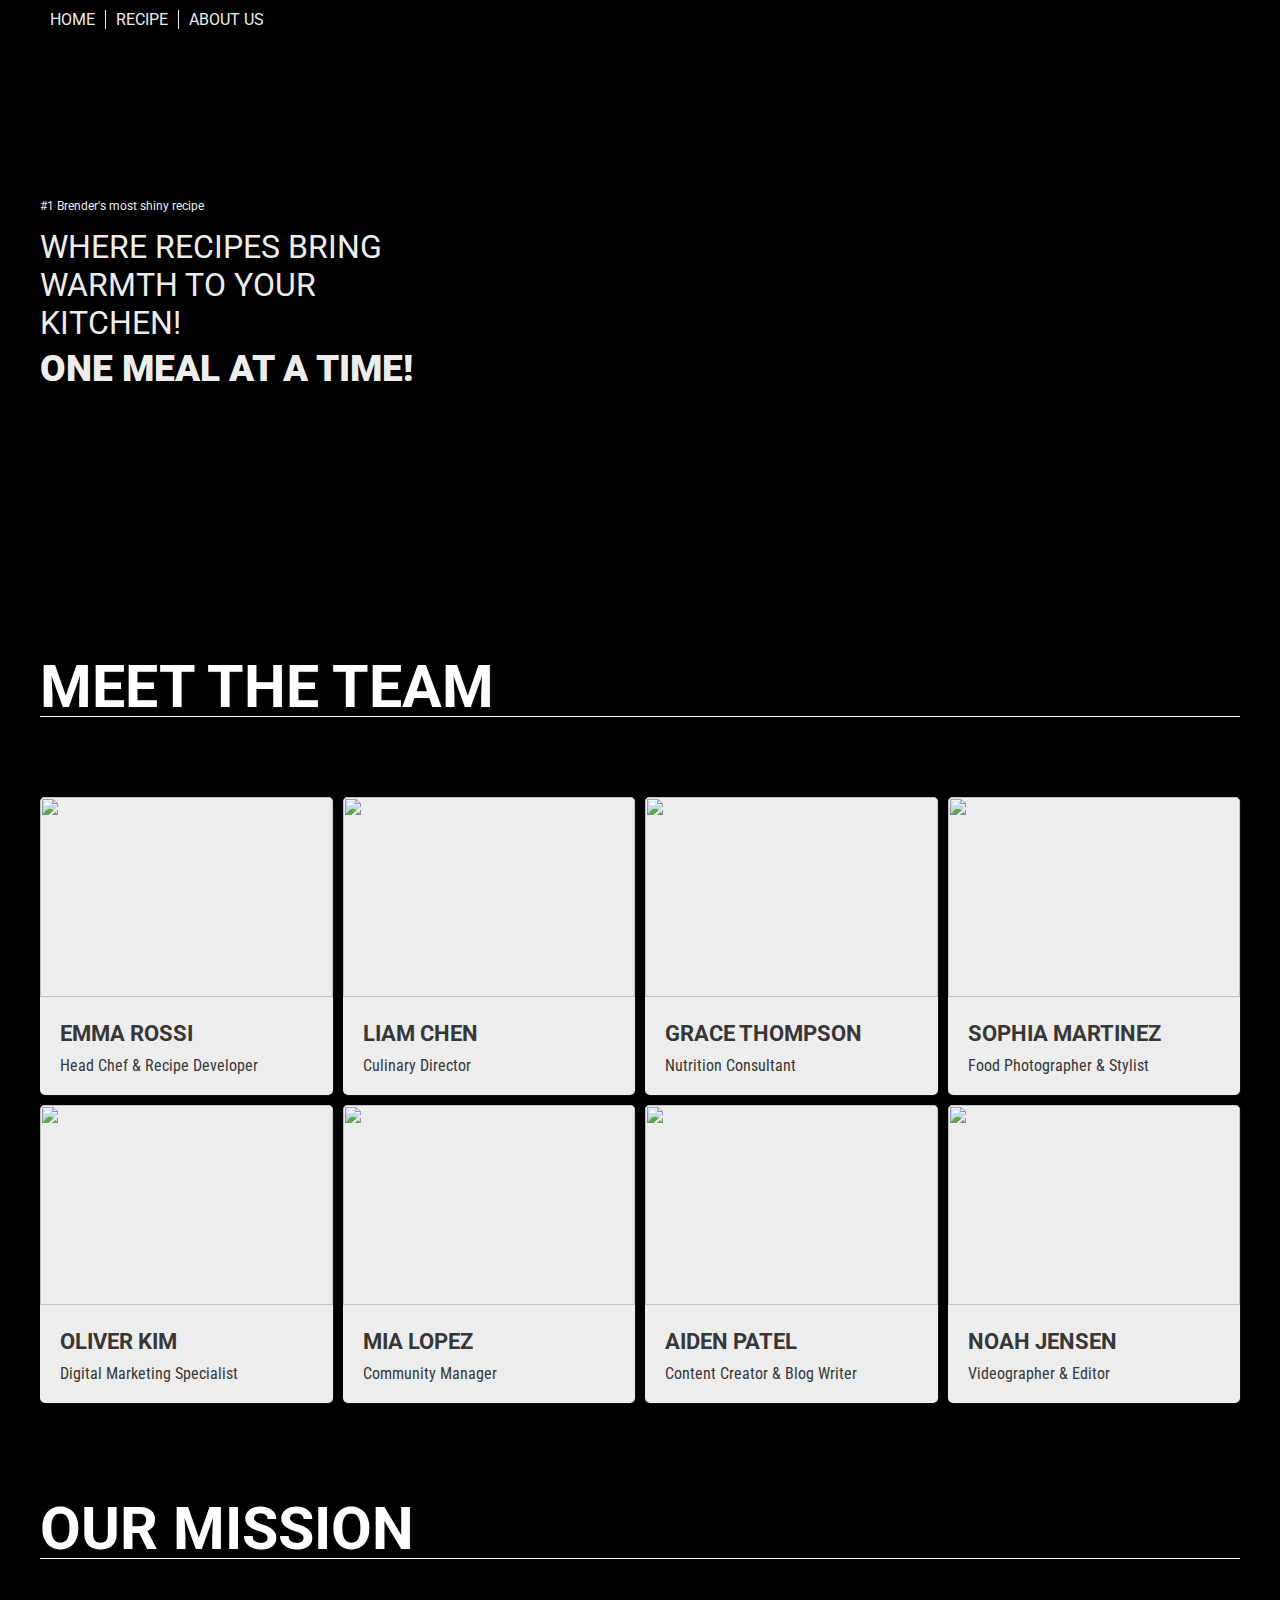
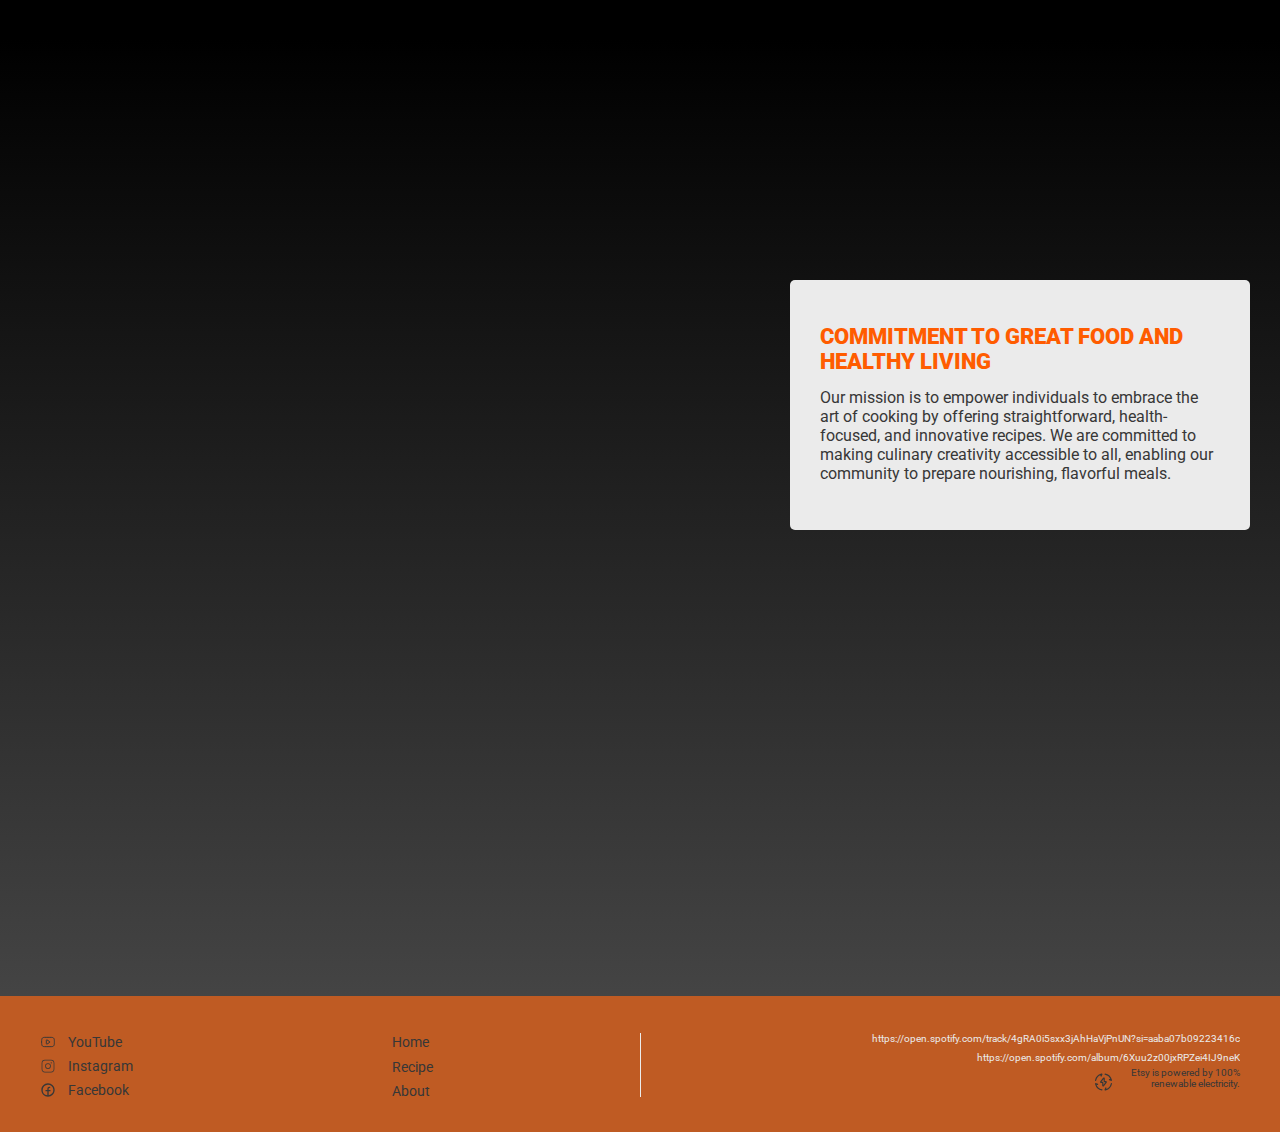
==== commit 82aa6b9f: "abou us page - changes" ====
--- a/about.html
+++ b/about.html
@@ -133,19 +133,18 @@
             </div>
         </section>
 
-        <section class="Categories">
-            <div class="category_selection_headline">
+        <section class="our_mission">
+            <div class="our_mission_selection_headline">
                 <h3>Our mission</h3>
-            </div>      
-                    
-        </section>
-
-        <section class="content_image">
-            <div class="content_image_content">
-                <div class="content_image_content_block">
-                    <div class="content_image_content_block_text">
-                        <p class="content_image-text-large">Commitment to Great Food and Healthy Living</p>
-                        <p class="content_image-text-smallest">Our mission is to empower individuals to embrace the art of cooking by offering straightforward, health-focused, and innovative recipes. We are committed to making culinary creativity accessible to all, enabling our community to prepare nourishing, flavorful meals.</p>
+            </div>                
+        </section>
+
+        <section class="mission_image">
+            <div class="mission_image_content">
+                <div class="mission_image_content_block">
+                    <div class="mission_image_content_block_text">
+                        <p class="mission_image-text-large">Commitment to Great Food and Healthy Living</p>
+                        <p class="mission_image-text-smallest">Our mission is to empower individuals to embrace the art of cooking by offering straightforward, health-focused, and innovative recipes. We are committed to making culinary creativity accessible to all, enabling our community to prepare nourishing, flavorful meals.</p>
                     </div>
                 </div>
             </div>
--- a/css/style.css
+++ b/css/style.css
@@ -1190,4 +1190,91 @@
     padding: 0 0 0 10px;
     border-left: 1px solid var(--category-seafood);
     text-transform: uppercase;
+}
+
+
+.our_mission_selection_headline {
+  color:var(--color-white);
+  height:60px;
+  border-bottom: 1px solid var(--color-white);
+  text-transform: uppercase;
+  font-weight:700;
+  display:flex;
+  align-items: center;
+  justify-self: flex-start;
+  margin: 0 auto;
+  margin-top:96px;
+  margin-bottom:96px;
+  width:var(--width-12col);
+  font-size: 50px;
+  text-shadow: 1px 1px 2px var(--background-color-dark-bg);
+}
+
+.mission_image {
+  background-image: url("https://picsum.photos/1920/800");
+  display:grid;
+  grid-template-columns: repeat(12, 1fr);
+  grid-template-rows: auto auto auto;
+  background-repeat: no-repeat;
+  background-size: cover;
+  background-position: center center;
+  color:var(--background-color-light);
+  gap:var(--grid-gap);
+  margin-top: 70px;
+  width:var(--width-full);
+  height:auto;
+  min-height:700px;
+  margin:auto;
+  clip-path: polygon(0 17%, 100% 0, 100% 100%, 0% 100%);
+}
+
+.mission_image_content{
+  display:grid;
+  position: inherit;
+  width:var(--width-12col);
+  margin: 0 auto;
+  justify-content: end;
+  align-content: center;
+  grid-column-start:6;
+  grid-row-start: 2;
+}
+
+.mission_image_content_block {/* child to follow to 12 column */
+  background-color: var(--color-light);
+  border-radius: 5px;
+  width:460px;
+  height:250px;
+  padding: 30px 30px;
+} 
+
+.mission_image_content_block_text {
+  align-items: space-between;
+}
+
+.mission_image-text-medium {
+  font-size: 16px;
+  font-family: 'Roboto';
+  font-weight: 500;
+  margin-bottom: 14px;
+  color:var(--color_dark);
+  border-left:  2.5px solid var(--primary-color);
+  justify-content: space-between;
+  padding: 0 0 0 10px;
+}
+
+.mission_image-text-large {
+  font-size: 22px;
+  font-family: 'Roboto';
+  text-transform: uppercase;
+  color: #ff5c00;
+  font-weight: 900;
+  margin: 14px 0;
+}
+
+.mission_image-text-smallest {
+  font-size: 16px;
+  font-family: 'Roboto';
+  font-weight: normal;
+  margin-top: 14px;
+  color: var(--color_dark);
 }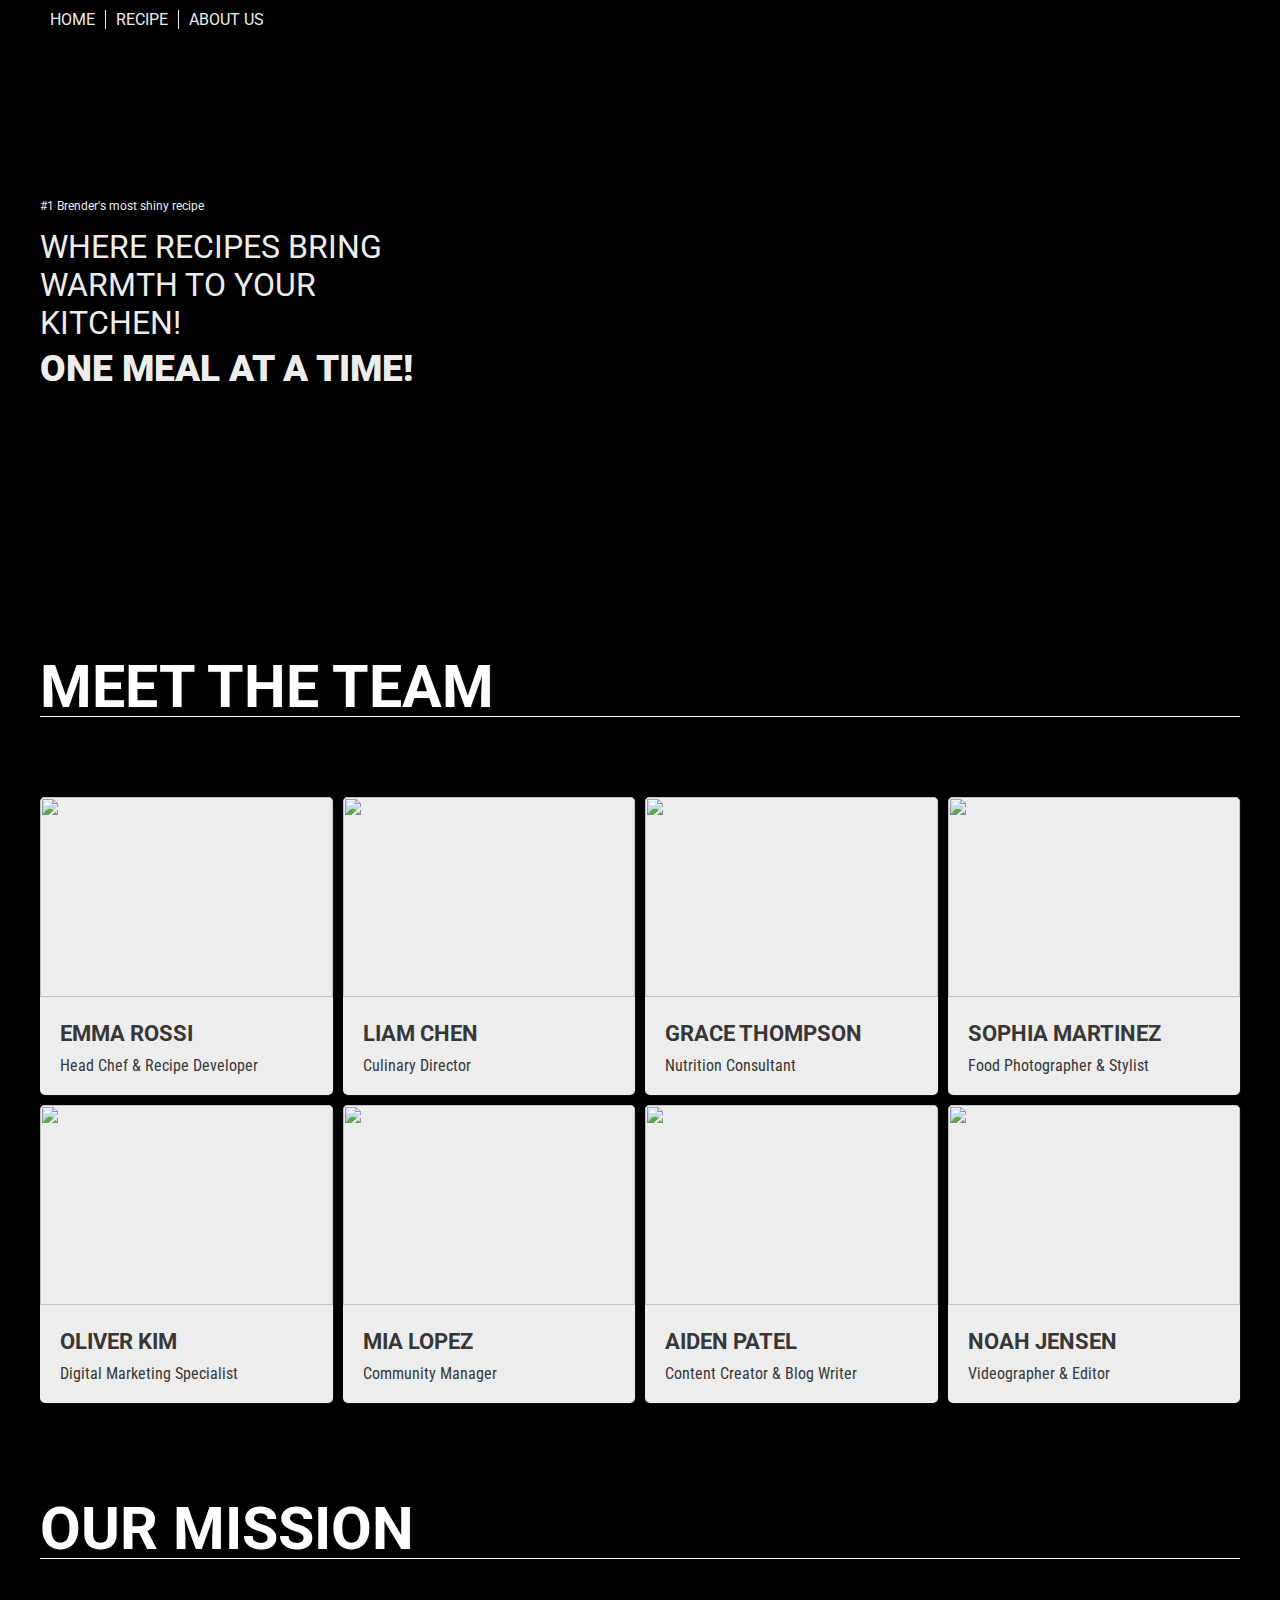
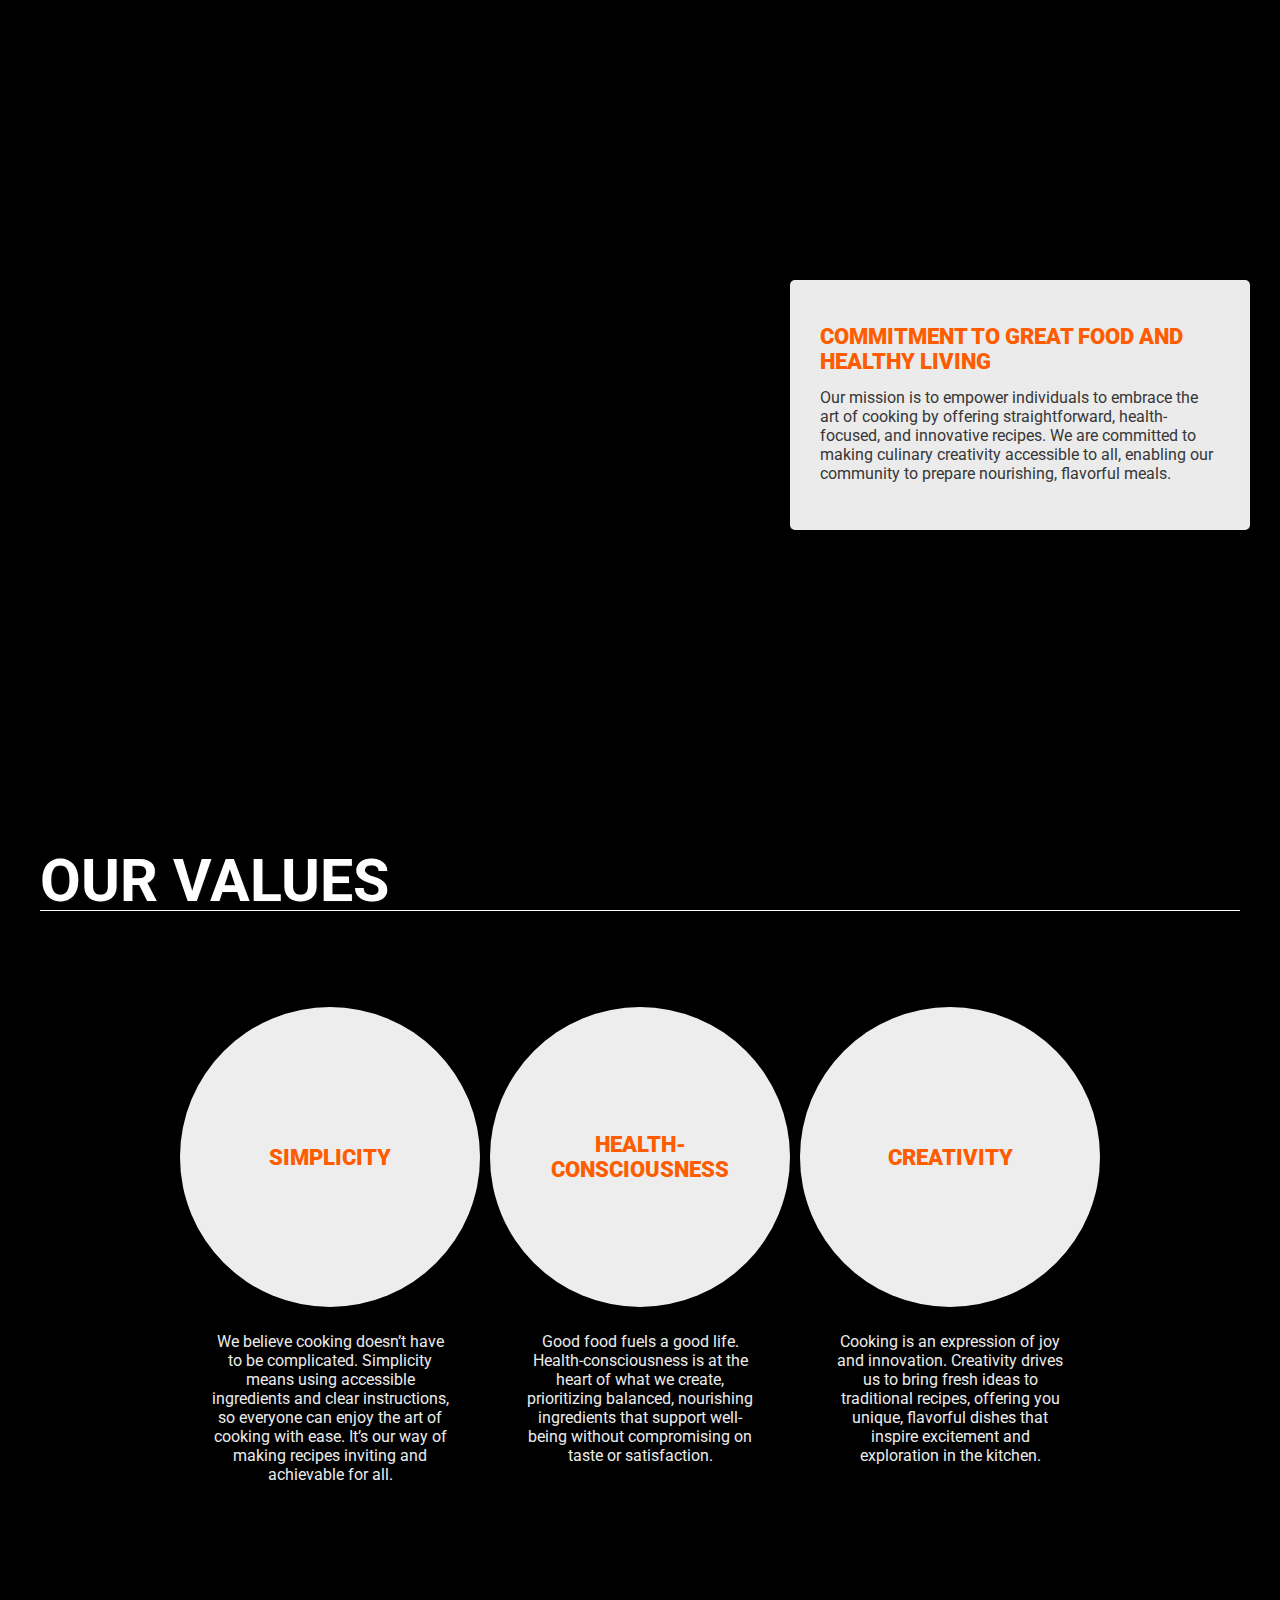
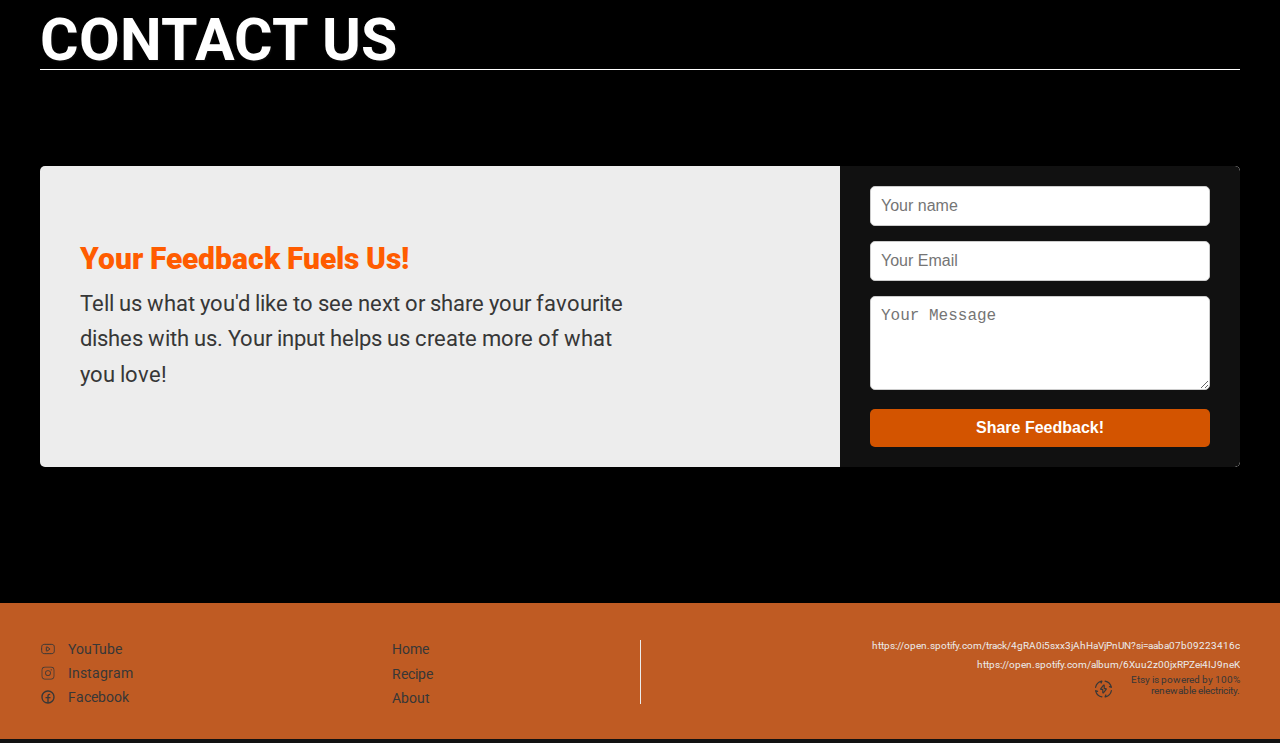
==== commit c7e7eba6: "about us page - values changing and cta creation" ====
--- a/about.html
+++ b/about.html
@@ -151,11 +151,52 @@
         </section> 
 
         <section class="our_values">
-            
-
-        </section>
-
-        <selection class="bottom_area">
+            <div class="our_values_headline">
+                <h3>Our values</h3>
+            </div>
+            <div class="our_values_container">
+                <div class="our_values_container_block">
+                    <div class="circle1">
+                        <h4>Simplicity</h4>
+                    </div>
+                    <p>We believe cooking doesn’t have to be complicated. Simplicity means using accessible ingredients and clear instructions, so everyone can enjoy the art of cooking with ease. It’s our way of making recipes inviting and achievable for all.</p>
+                </div>
+                <div class="our_values_container_block">
+                    <div class="circle2">
+                        <h4>Health-consciousness</h4>
+                    </div>
+                    <p>Good food fuels a good life. Health-consciousness is at the heart of what we create, prioritizing balanced, nourishing ingredients that support well-being without compromising on taste or satisfaction.</p>
+                </div>
+                <div class="our_values_container_block">
+                    <div class="circle3">
+                        <h4>Creativity</h4>
+                    </div>
+                    <p>Cooking is an expression of joy and innovation. Creativity drives us to bring fresh ideas to traditional recipes, offering you unique, flavorful dishes that inspire excitement and exploration in the kitchen.</p>
+                </div>
+            </div>
+        </section>
+
+        <section class="feedback">
+            <div class="feedback_headline">
+                <h3>Contact us</h3>
+            </div>
+            <div class="feedback_cta_container">
+                <div class="feedback_cta_container_content">
+                    <h4>Your Feedback Fuels Us!</h4>
+                    <p>Tell us what you'd like to see next or share your favourite dishes with us. Your input helps us create more of what you love!</p>
+                </div>
+                <div class="feedback_cta_container_form_container">
+                    <form action="/submit-feedback" method="post">
+                        <input type="text" name="name" placeholder="Your name" required>
+                        <input type="email" name="email" placeholder="Your Email" required>
+                        <textarea name="message" rows="4" placeholder="Your Message" required></textarea>
+                        <button type="submit">Share Feedback!</button>
+                    </form>
+                </div>
+            </div>
+        </section>
+
+        <section class="bottom_area">
             <div class="bottom_area_container">
                 <div class="bottom_area_container_block">
                     <div class="bottom_area_container_block_left_area">
@@ -217,7 +258,7 @@
                     </div>
                 </div>
             </div>
-        </selection>
+        </section>
 
     </div>
 </body>
--- a/css/style.css
+++ b/css/style.css
@@ -74,7 +74,6 @@
 
 .container {
   background: rgb(0,0,0);
-  background: linear-gradient(180deg, rgba(0,0,0,1) 60%, rgba(78,78,78,1) 100%);
   width:var(--width-full);
   height:auto;
 }
@@ -652,7 +651,7 @@
 .bottom_area_container {
   width: var(--width-full);
   background-color: var(--primary-color);
-  margin-top: 241px;
+  margin-top: 96px;
   height: 136px;
 }
 
@@ -1175,12 +1174,6 @@
 .meet_the_team_content_block_text p {
     font-size: 16px;
     font-family: 'Roboto Condensed', sans-serif;
-}
-
-.meet_the_team_content_block_bottom_area {
-    display: flex;
-    justify-content: space-between;
-    margin: 20px 0 0 0;
 }
 
 .meet_the_team_content_block_bottom_area_left {
@@ -1277,4 +1270,244 @@
   font-weight: normal;
   margin-top: 14px;
   color: var(--color_dark);
+}
+
+.our_values {
+  width: var(--width-full);
+  display: flex;
+  flex-direction: column ;
+  justify-content: center;
+  align-items: center;
+  margin: 0;
+}
+
+.our_values_headline {
+  color:var(--color-white);
+  height:60px;
+  border-bottom: 1px solid var(--color-white);
+  text-transform: uppercase;
+  font-weight:700;
+  display:flex;
+  align-items: center;
+  justify-self: flex-start;
+  margin: 0 auto;
+  margin-top:96px;
+  margin-bottom:96px;
+  width:var(--width-12col);
+  font-size: 50px;
+  text-shadow: 1px 1px 2px var(--background-color-dark-bg);
+}
+
+.our_values_container {
+  height: 563px;
+  width: var(--width-12col);
+  gap: var(--grid-gap);
+  margin-top: 58px 0 0 0;
+  display: flex;
+  flex-direction: row;
+  justify-content: center;
+  align-items: center;
+  text-align: center;
+}
+
+.our_values_container_block {
+  width: 300px;
+  height: 563px;
+  border-radius: 50%;
+  opacity: 1;
+  justify-content: center;
+  justify-items: center;
+}
+
+.our_values_container_block p {
+  font-size: 16px;
+  color: var(--color-light);
+  text-align: center;
+  width: 240px;
+  margin-top: 25px;
+  justify-content: center;
+}
+
+.circle1 {
+  background-color: var(--background-color-light);
+  border-radius: 50%;
+  width: 300px;
+  height: 300px;
+  align-items: center;
+  justify-content: center;
+  text-align: center;
+  position: relative; 
+  text-align: center; 
+}
+
+.circle1 h4 {
+  font-size: 22px;
+  font-family: 'Roboto';
+  text-transform: uppercase;
+  color: #ff5c00;
+  font-weight: 900;
+  margin: 0;
+  display: flex;
+  justify-content: center;
+  position: absolute; 
+  top: 50%; 
+  left: 50%;
+  transform: translate(-50%, -50%);
+}
+
+.circle2 {
+  background-color: var(--background-color-light);
+  border-radius: 50%;
+  width: 300px;
+  height: 300px;
+  align-items: center;
+  text-align: center;
+  position: relative; 
+  text-align: center;
+}
+
+.circle2 h4 {
+  font-size: 22px;
+  font-family: 'Roboto';
+  text-transform: uppercase;
+  color: #ff5c00;
+  font-weight: 900;
+  margin: 0;
+  display: flex;
+  justify-content: center;
+  position: absolute; 
+  top: 50%; 
+  left: 50%;
+  transform: translate(-50%, -50%);
+}
+
+.circle3 {
+  background-color: var(--background-color-light);
+  border-radius: 50%;
+  width: 300px;
+  height: 300px;
+  align-items: center;
+  text-align: center;
+  position: relative; 
+  text-align: center;
+}
+.circle3 h4 {
+  font-size: 22px;
+  font-family: 'Roboto';
+  text-transform: uppercase;
+  color: #ff5c00;
+  font-weight: 900;
+  margin: 0;
+  display: flex;
+  justify-content: center;
+  position: absolute; 
+  top: 50%; 
+  left: 50%;
+  transform: translate(-50%, -50%);
+}
+
+.feedback {
+  width: var(--width-full);
+  display: flex;
+  flex-direction: column;
+  justify-content: center;
+  align-items: center;
+  background-color: var(--background-color-navigation);
+  padding: 40px 20px;
+  display: flex;
+  justify-content: center;
+  margin-top: -96px;
+  margin-bottom: 96px;
+}
+
+.feedback_headline {
+  color:var(--color-white);
+  height:60px;
+  border-bottom: 1px solid var(--color-white);
+  text-transform: uppercase;
+  font-weight:700;
+  display:flex;
+  align-items: center;
+  justify-self: flex-start;
+  margin: 0 auto;
+  margin-top:96px;
+  margin-bottom:96px;
+  width:var(--width-12col);
+  font-size: 50px;
+  text-shadow: 1px 1px 2px var(--background-color-dark-bg);
+}
+
+.feedback_cta_container {
+  display: flex;
+  width: var(--width-12col);
+  background-color: var(--background-color-light);
+  border-radius: 5px;
+  overflow: hidden;
+}
+
+.feedback_cta_container_content {
+  flex: 1;
+  padding: 40px;
+  display: flex;
+  flex-direction: column;
+  justify-content: center;
+}
+
+.feedback_cta_container_content h4 {
+  font-size: 30px;
+  color: #ff5c00;
+  font-weight: 900;
+  margin-bottom: 10px;
+}
+
+.feedback_cta_container_content p {
+  font-size: 22px;
+  color: var(--color_dark);
+  line-height: 1.6;
+}
+
+.feedback_cta_container_form_container {
+  flex: 1;
+  display: flex;
+  align-items: center;
+  justify-content: flex-end;
+}
+
+form {
+  background-color: var(--background-color-dark-bg);
+  padding: 20px 30px;
+  border-radius: 0 5px 5px 0;
+  width: 90%;
+  max-width: 400px;
+}
+
+form input, form textarea {
+  width: 100%;
+  margin-bottom: 15px;
+  padding: 10px;
+  border: 1px solid #ccc;
+  border-radius: 5px;
+  font-size: 1rem;
+}
+
+form input:focus, form textarea:focus {
+  border-color: #d35400;
+  outline: none;
+}
+
+form button {
+  width: 100%;
+  background: #d35400;
+  color: var(--color-white);
+  border: none;
+  padding: 10px;
+  font-size: 1rem;
+  font-weight: bold;
+  border-radius: 5px;
+  cursor: pointer;
+  transition: background 0.3s ease;
+}
+
+form button:hover {
+  background: #e67e22;
 }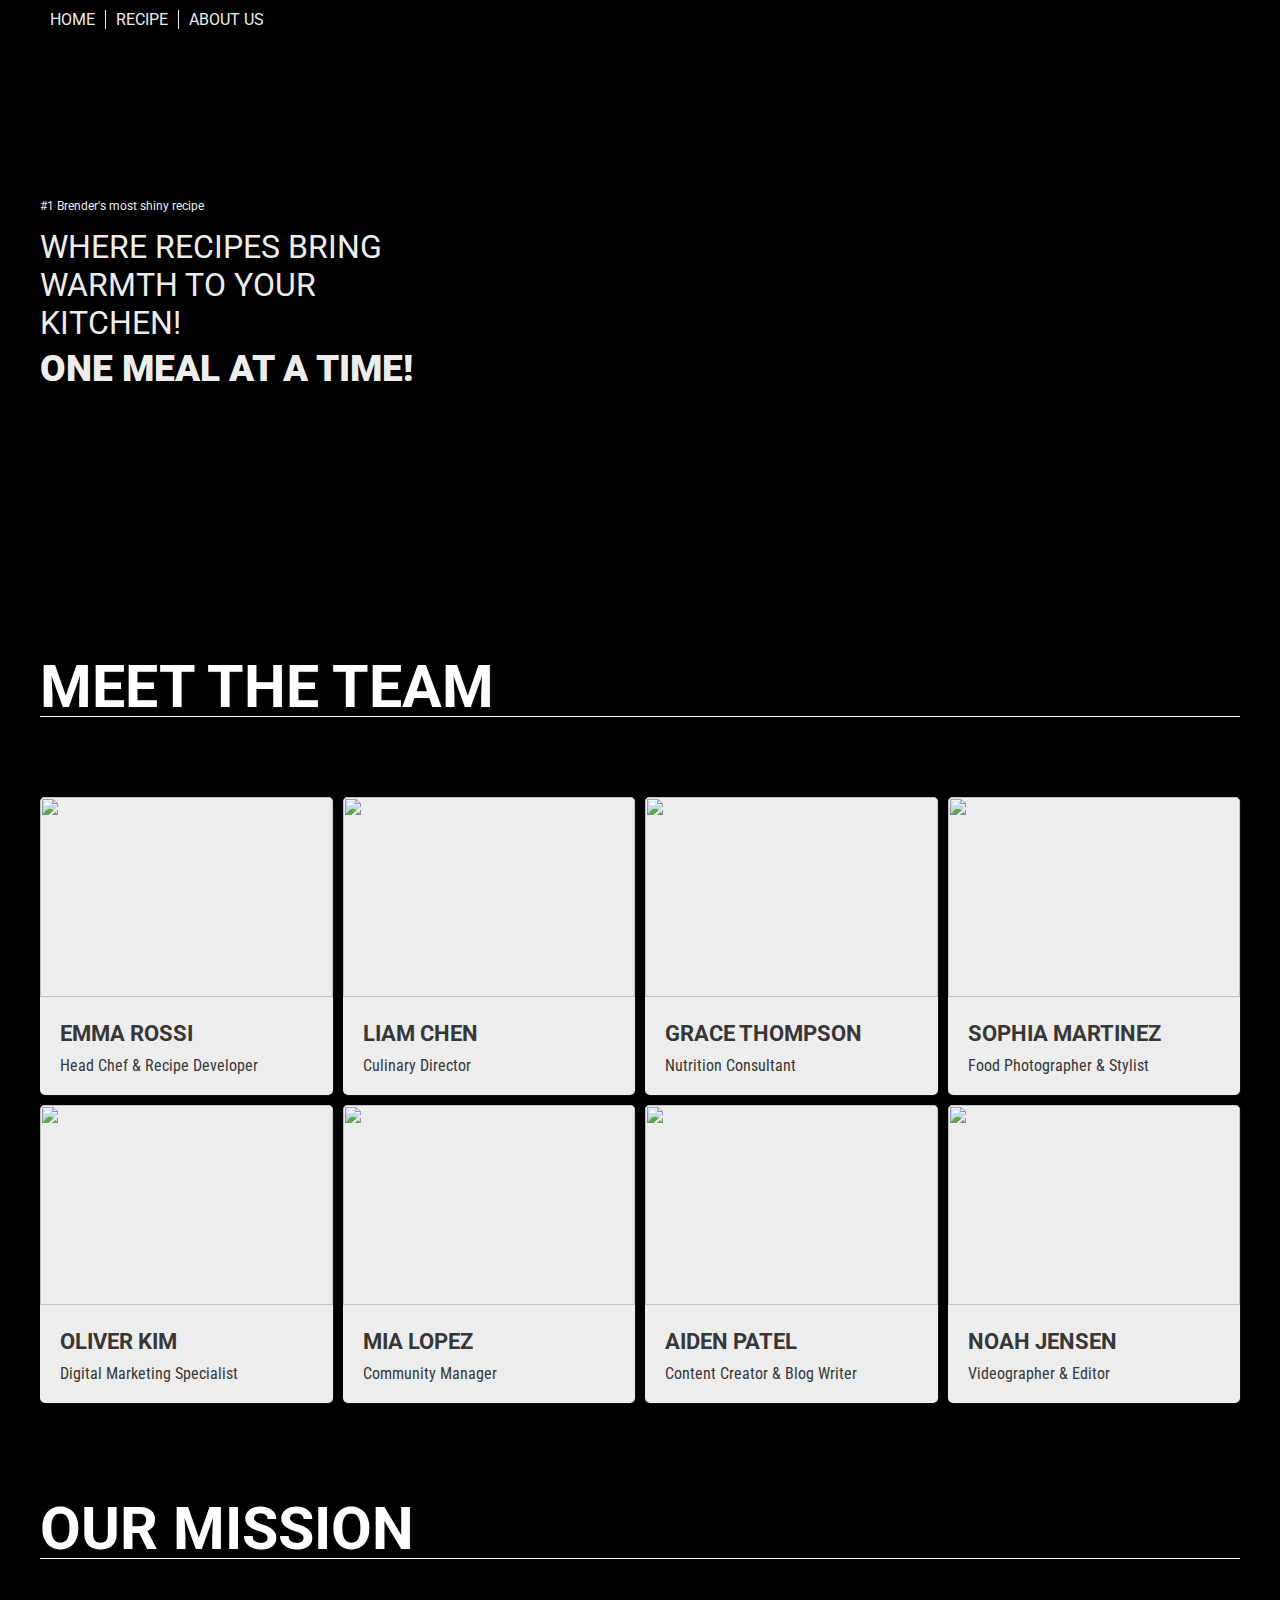
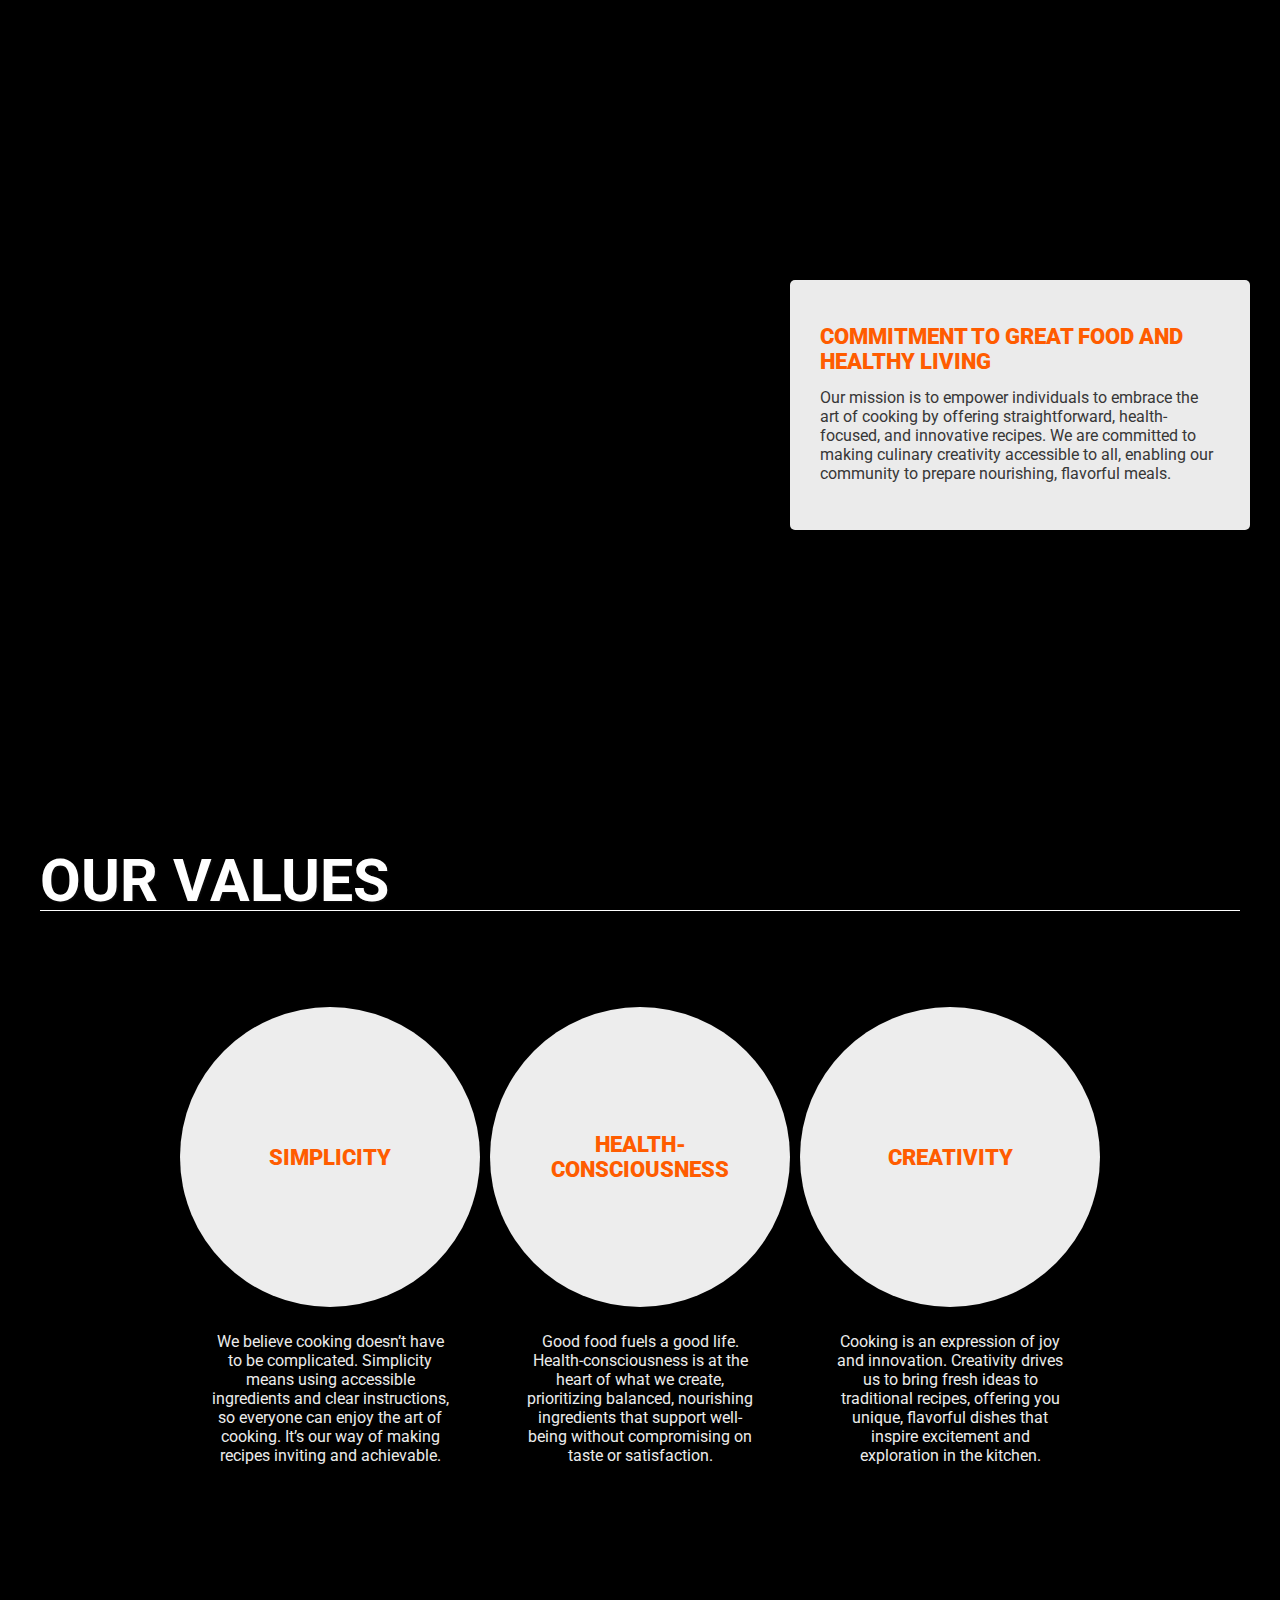
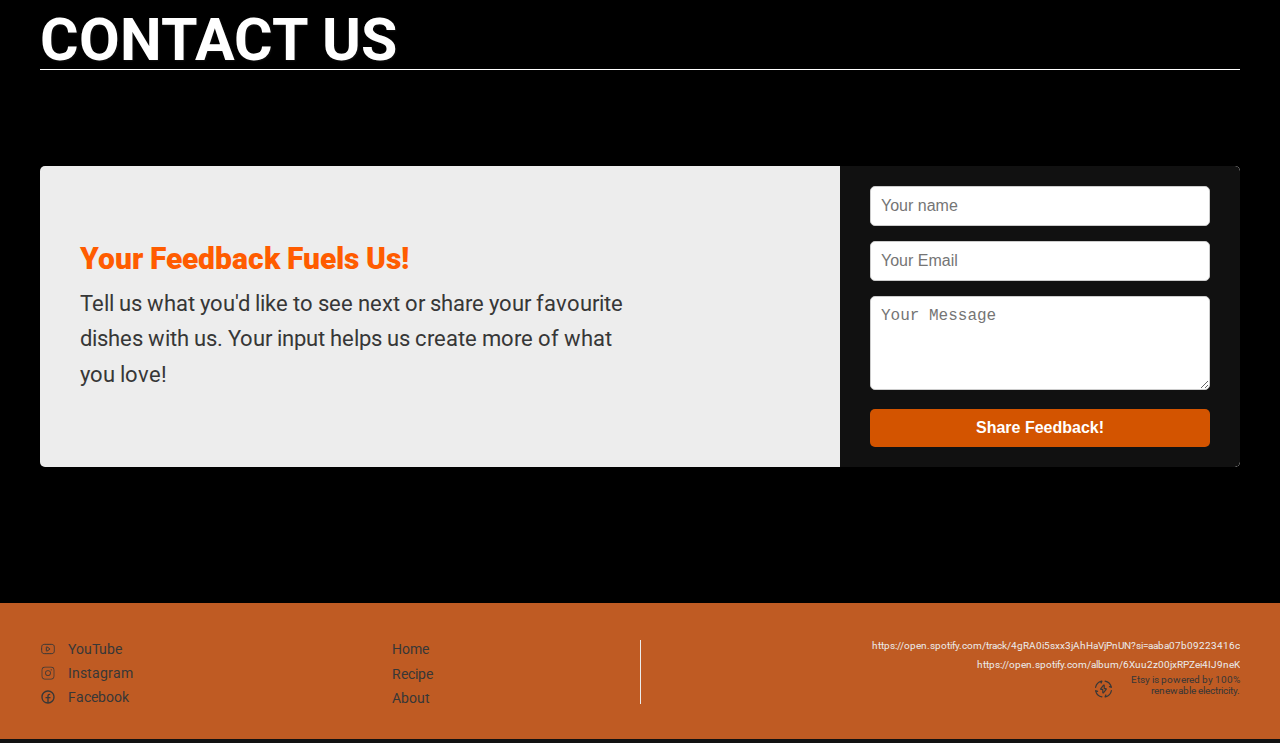
==== commit e520cf87: "circles text changes made" ====
--- a/about.html
+++ b/about.html
@@ -159,7 +159,7 @@
                     <div class="circle1">
                         <h4>Simplicity</h4>
                     </div>
-                    <p>We believe cooking doesn’t have to be complicated. Simplicity means using accessible ingredients and clear instructions, so everyone can enjoy the art of cooking with ease. It’s our way of making recipes inviting and achievable for all.</p>
+                    <p>We believe cooking doesn’t have to be complicated. Simplicity means using accessible ingredients and clear instructions, so everyone can enjoy the art of cooking. It’s our way of making recipes inviting and achievable.</p>
                 </div>
                 <div class="our_values_container_block">
                     <div class="circle2">
--- a/css/style.css
+++ b/css/style.css
@@ -1032,13 +1032,39 @@
 .recipe_instruction_one {
   width: var(--width-full);
   background-color: none;
-  justify-content: center;
-  display: flex;
+  display: flex;
+  justify-content: center;
+  align-items: center;
   flex-direction: column;
-  margin-top: 77px;
-}
-
-.recipe_instruction_one h3 {
+  margin-top: 96px;
+}
+
+.recipe_instruction_one_container {
+  width: var(--width-12col);
+  background-color: none;
+  display: flex;
+  flex-direction: row;
+  justify-content: center;
+  align-items: center;
+}
+
+.recipe_instruction_one_container_filler_block {
+  width: var(--width-12col);
+  background-color: none;
+  display: flex;
+  flex-direction: row;
+  justify-content: space-between;
+}
+
+.recipe_instruction_one_container_filler_block_one {
+  width: 50%;
+  background-color: none;
+  display: flex;
+  flex-direction: column;
+  justify-content: flex-start;
+}
+
+.recipe_instruction_one_container_filler_block_one_headline h3 {
   color:var(--color-white);
   height:60px;
   width:var(--width-12col);
@@ -1046,34 +1072,27 @@
   font-weight:700;
   display:flex;
   align-items: center;
-  justify-self: center;
+  justify-self: flex-start;
   margin: 0 auto;
   font-size: 50px;
   text-shadow: 1px 1px 3px var(--background-color-dark-bg);
+  border-bottom: 1px solid var(--color-light);
  }
 
-.filler_block {
+/*.filler_block {
   height: 2000px;
-  width: var(--width-12col);
+  width: var(--width-full);
   display: flex;
   flex-direction: row;
   flex-wrap: wrap;
   justify-content: space-around;
   justify-content: center;
   background-color: none;
- }
- 
-.filler_block_one {
-  width: 50%;
-  display: flex;
-  flex-direction: column;
-  justify-content: flex-start;
-  background-color: none;
- }
-
-.filler_block_one_text {
+ }*/
+
+.recipe_instruction_one_container_filler_block_one_text {
   font-size: 14px;
-  width: 560px;
+  width: 555px;
   height: 754px;
   color: var(--color-light);
   margin-top: 40px;
@@ -1081,28 +1100,52 @@
  }
 
 .instruction_list li {
-  margin: 0 10px 20px 10px;
+  margin: 0 10px 25px 10px;
  }
 
-.filler_block_two {
-  width: 367px;
+.recipe_instruction_one_container_filler_block_two {
+  width: 50%;
   display: flex;
   flex-direction: column;
   justify-content: flex-start;
+  justify-items: flex-end;
   background-color: none;
+  align-items: flex-start;
  }
 
- .filler_block_two_text {
+.recipe_instruction_one_container_filler_block_two_headline h3 {
+  color:var(--color-white);
+  height:60px;
+  width:var(--width-12col);
+  width: 50%;
+  text-transform: uppercase;
+  font-weight:700;
+  display:flex;
+  align-items: center;
+  justify-self: flex-end;
+  margin: 0 auto;
+  font-size: 50px;
+  text-shadow: 1px 1px 3px var(--background-color-dark-bg);
+  border-bottom: 1px solid var(--color-light);
+}
+
+ .recipe_instruction_one_container_filler_block_two_text {
   font-size: 14px;
-  width: 432px;
+  width: 420px;
   height: 367px;
   color: var(--color-light);
   justify-content: space-between;
-  margin-left: 25px;
+  margin-left: 95px;
+  margin-top: 40px;
  }
 
  .ingredients_list {
-  margin: 0 10px 20px 0;
+  margin: 0 10px 20px 10px;
+  gap: 0 10px;
+ }
+
+ .ingredients_list li {
+  margin: 0 10px 3px 10px;
  }
 
  .meet_the_team {  
